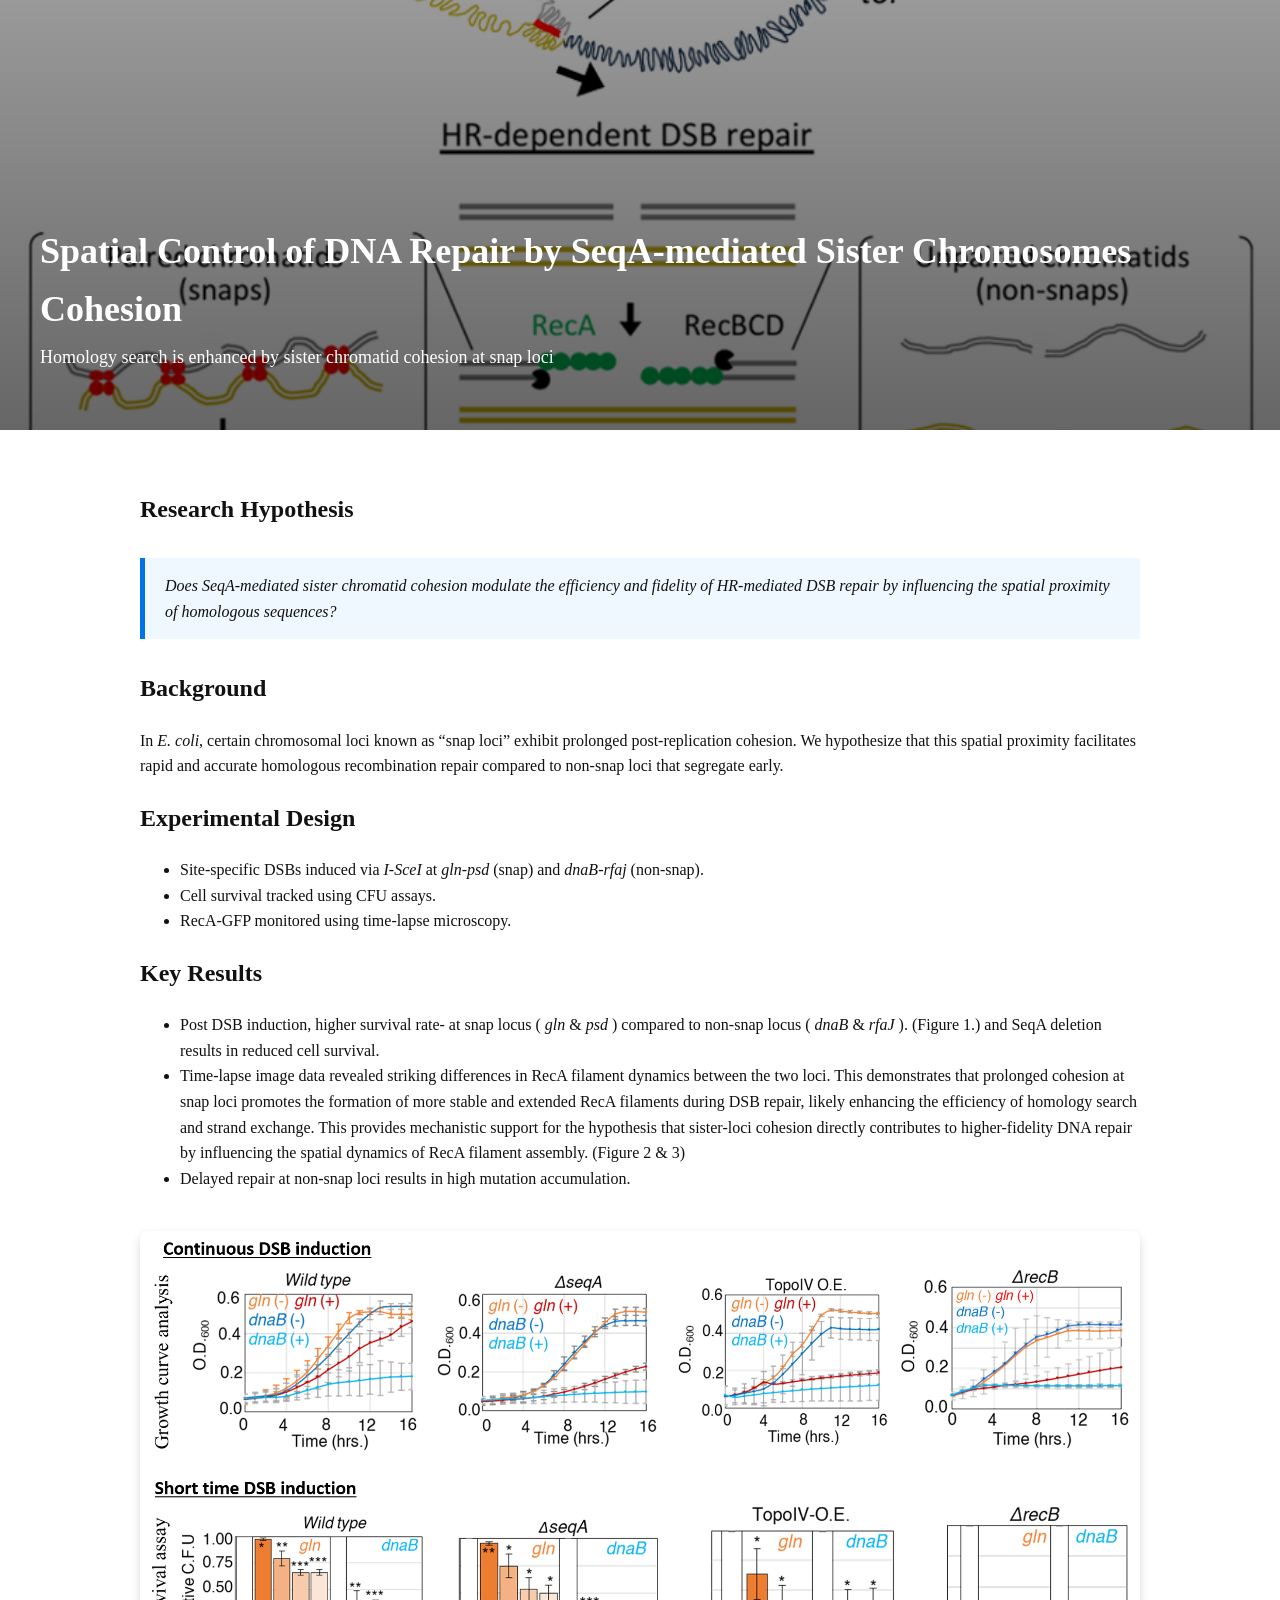
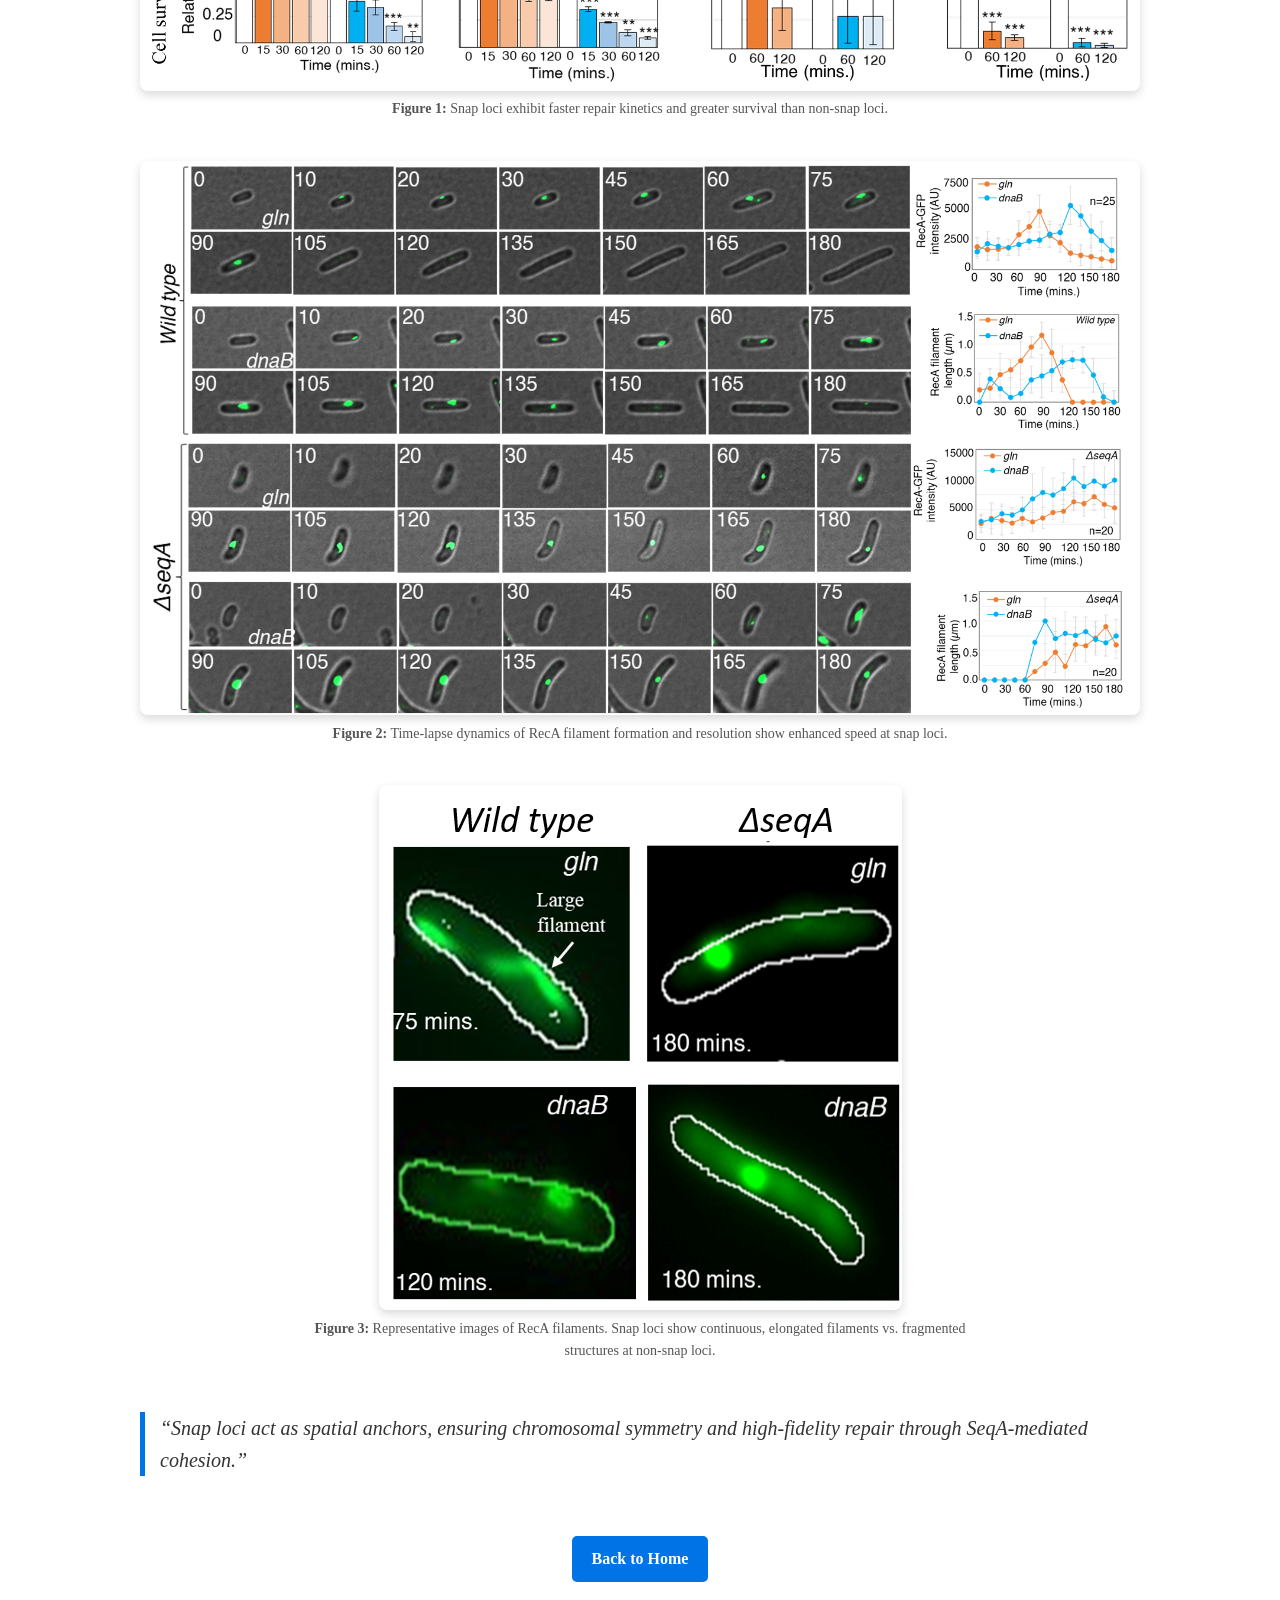
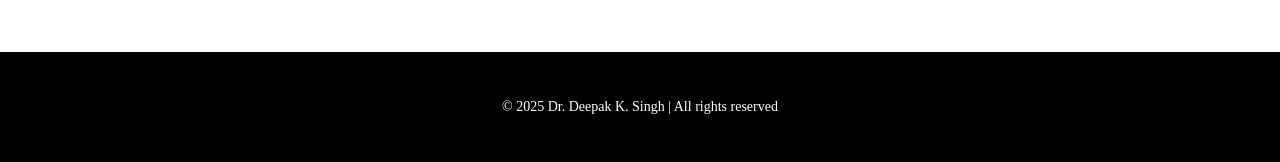
==== projects.html @ fbe35d86 "Update projects.html" ====
<!DOCTYPE html>
<html lang="en">
<head>
  <meta charset="UTF-8" />
  <meta name="viewport" content="width=device-width, initial-scale=1.0"/>
  <title>SeqA Project - Dr. Deepak K. Singh</title>
  <style>
    body {
      font-family: Georgia, serif;
      margin: 0;
      padding: 0;
      background-color: #fff;
      color: #111;
      line-height: 1.6;
    }
    .hero {
      position: relative;
      height: 350px;
      background: linear-gradient(rgba(0,0,0,0.4), rgba(0,0,0,0.6)), url('Result 4.png') center/cover no-repeat;
      display: flex;
      align-items: flex-end;
      padding: 40px;
      color: white;
    }
    .hero h1 {
      margin: 0;
      font-size: 36px;
    }
    .hero p {
      font-size: 18px;
      margin-top: 5px;
    }
    .container {
      max-width: 1000px;
      margin: auto;
      padding: 40px 20px;
    }
    blockquote {
      background: #f0f8ff;
      padding: 15px 20px;
      border-left: 5px solid #0073e6;
      font-style: italic;
      margin: 30px 0;
    }
    .figure {
      text-align: center;
      margin: 40px 0;
    }
    .figure img {
      max-width: 100%;
      border-radius: 8px;
      box-shadow: 0 4px 10px rgba(0,0,0,0.15);
    }
    .figure p {
      font-size: 14px;
      color: #555;
      max-width: 700px;
      margin: auto;
    }
    .quote-block {
      font-style: italic;
      font-size: 20px;
      color: #333;
      border-left: 5px solid #0073e6;
      padding-left: 15px;
      margin: 50px 0;
    }
    .back-button {
      text-align: center;
      margin: 60px 0 30px;
    }
    .back-button a {
      display: inline-block;
      padding: 10px 20px;
      background-color: #0073e6;
      color: #fff;
      text-decoration: none;
      border-radius: 5px;
      font-weight: bold;
    }
    footer {
      text-align: center;
      font-size: 14px;
      padding: 30px 0;
      background-color: #000;
      color: #fff;
    }
  </style>
</head>
<body>
  <div class="hero">
    <div>
      <h1>Spatial Control of DNA Repair by SeqA-mediated Sister Chromosomes Cohesion</h1>
      <p>Homology search is enhanced by sister chromatid cohesion at snap loci</p>
    </div>
  </div>

  <div class="container">
    <h2>Research Hypothesis</h2>
    <blockquote>
      Does SeqA-mediated sister chromatid cohesion modulate the efficiency and fidelity of HR-mediated DSB repair by influencing the spatial proximity of homologous sequences?
    </blockquote>

    <h2>Background</h2>
    <p>In <i>E. coli</i>, certain chromosomal loci known as “snap loci” exhibit prolonged post-replication cohesion. We hypothesize that this spatial proximity facilitates rapid and accurate homologous recombination repair compared to non-snap loci that segregate early.</p>

    <h2>Experimental Design</h2>
    <ul>
      <li>Site-specific DSBs induced via <i>I-SceI</i> at <i>gln</i>-<i>psd</i> (snap) and <i>dnaB</i>-<i>rfaj</i> (non-snap).</li>
      <li>Cell survival tracked using CFU assays.</li>
      <li>RecA-GFP monitored using time-lapse microscopy.</li>
    </ul>

    <h2>Key Results</h2>
    <ul>
      <li>Post DSB induction, higher survival rate- at snap locus ( <i>gln</i> & <i>psd</i> ) compared to non-snap locus ( <i>dnaB</i> & <i>rfaJ</i> ). (Figure 1.) and SeqA deletion results in reduced cell survival.</li>
      <li>Time-lapse image data revealed striking differences in RecA filament dynamics between the two loci. This demonstrates that prolonged cohesion at snap loci promotes the formation of more stable and extended RecA filaments during DSB repair, likely enhancing the efficiency of homology search and strand exchange. This provides mechanistic support for the hypothesis that sister-loci cohesion directly contributes to higher-fidelity DNA repair by influencing the spatial dynamics of RecA filament assembly. (Figure 2 & 3)</li>
      <li>Delayed repair at non-snap loci results in high mutation accumulation.</li>
    </ul>

    <div class="figure">
      <img src="Result 1.png" alt="Result 1">
      <p><strong>Figure 1:</strong> Snap loci exhibit faster repair kinetics and greater survival than non-snap loci.</p>
    </div>

    <div class="figure">
      <img src="Result 2.png" alt="Result 2">
      <p><strong>Figure 2:</strong> Time-lapse dynamics of RecA filament formation and resolution show enhanced speed at snap loci.</p>
    </div>

    <div class="figure">
      <img src="Result 3.png" alt="Result 3">
      <p><strong>Figure 3:</strong> Representative images of RecA filaments. Snap loci show continuous, elongated filaments vs. fragmented structures at non-snap loci.</p>
    </div>

    <div class="quote-block">
      “Snap loci act as spatial anchors, ensuring chromosomal symmetry and high-fidelity repair through SeqA-mediated cohesion.”
    </div>

    <div class="back-button">
      <a href="index.html">Back to Home</a>
    </div>
  </div>

  <footer>
    <p>© 2025 Dr. Deepak K. Singh | All rights reserved</p>
  </footer>
</body>
</html>
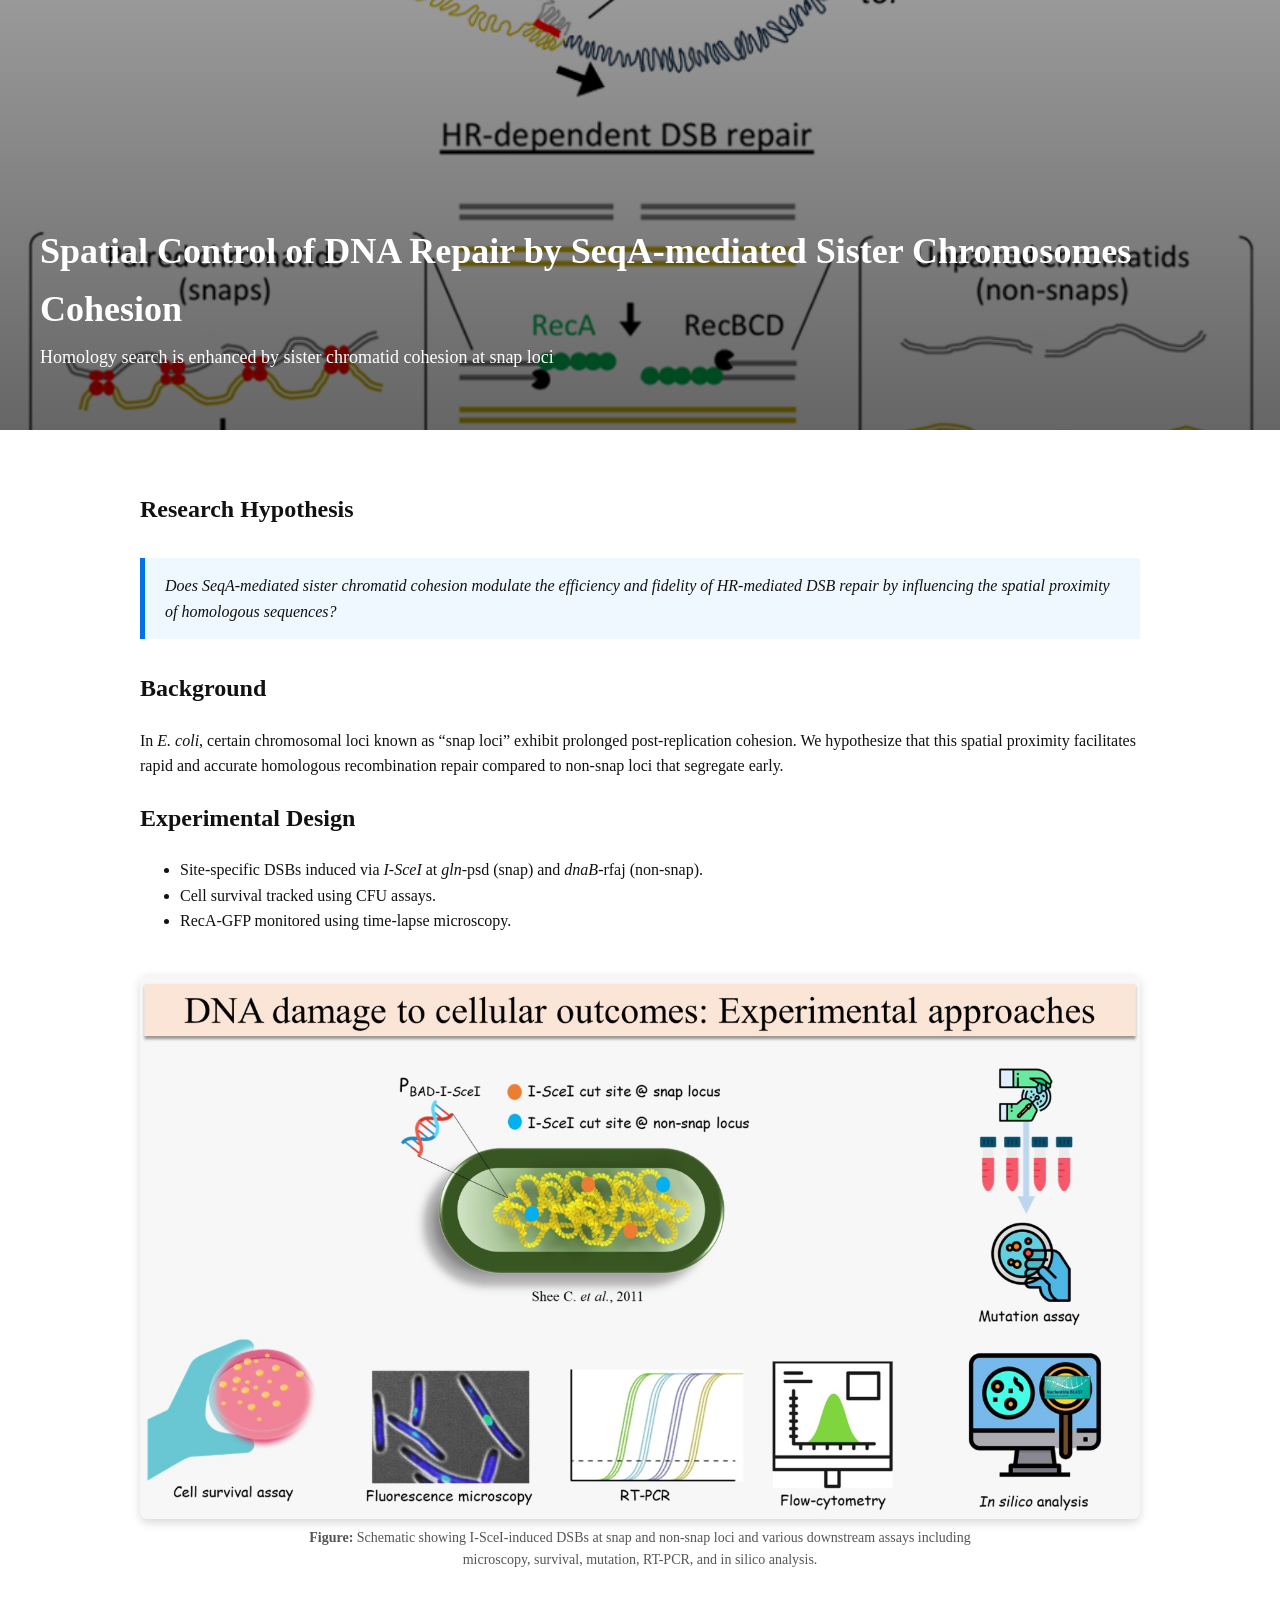
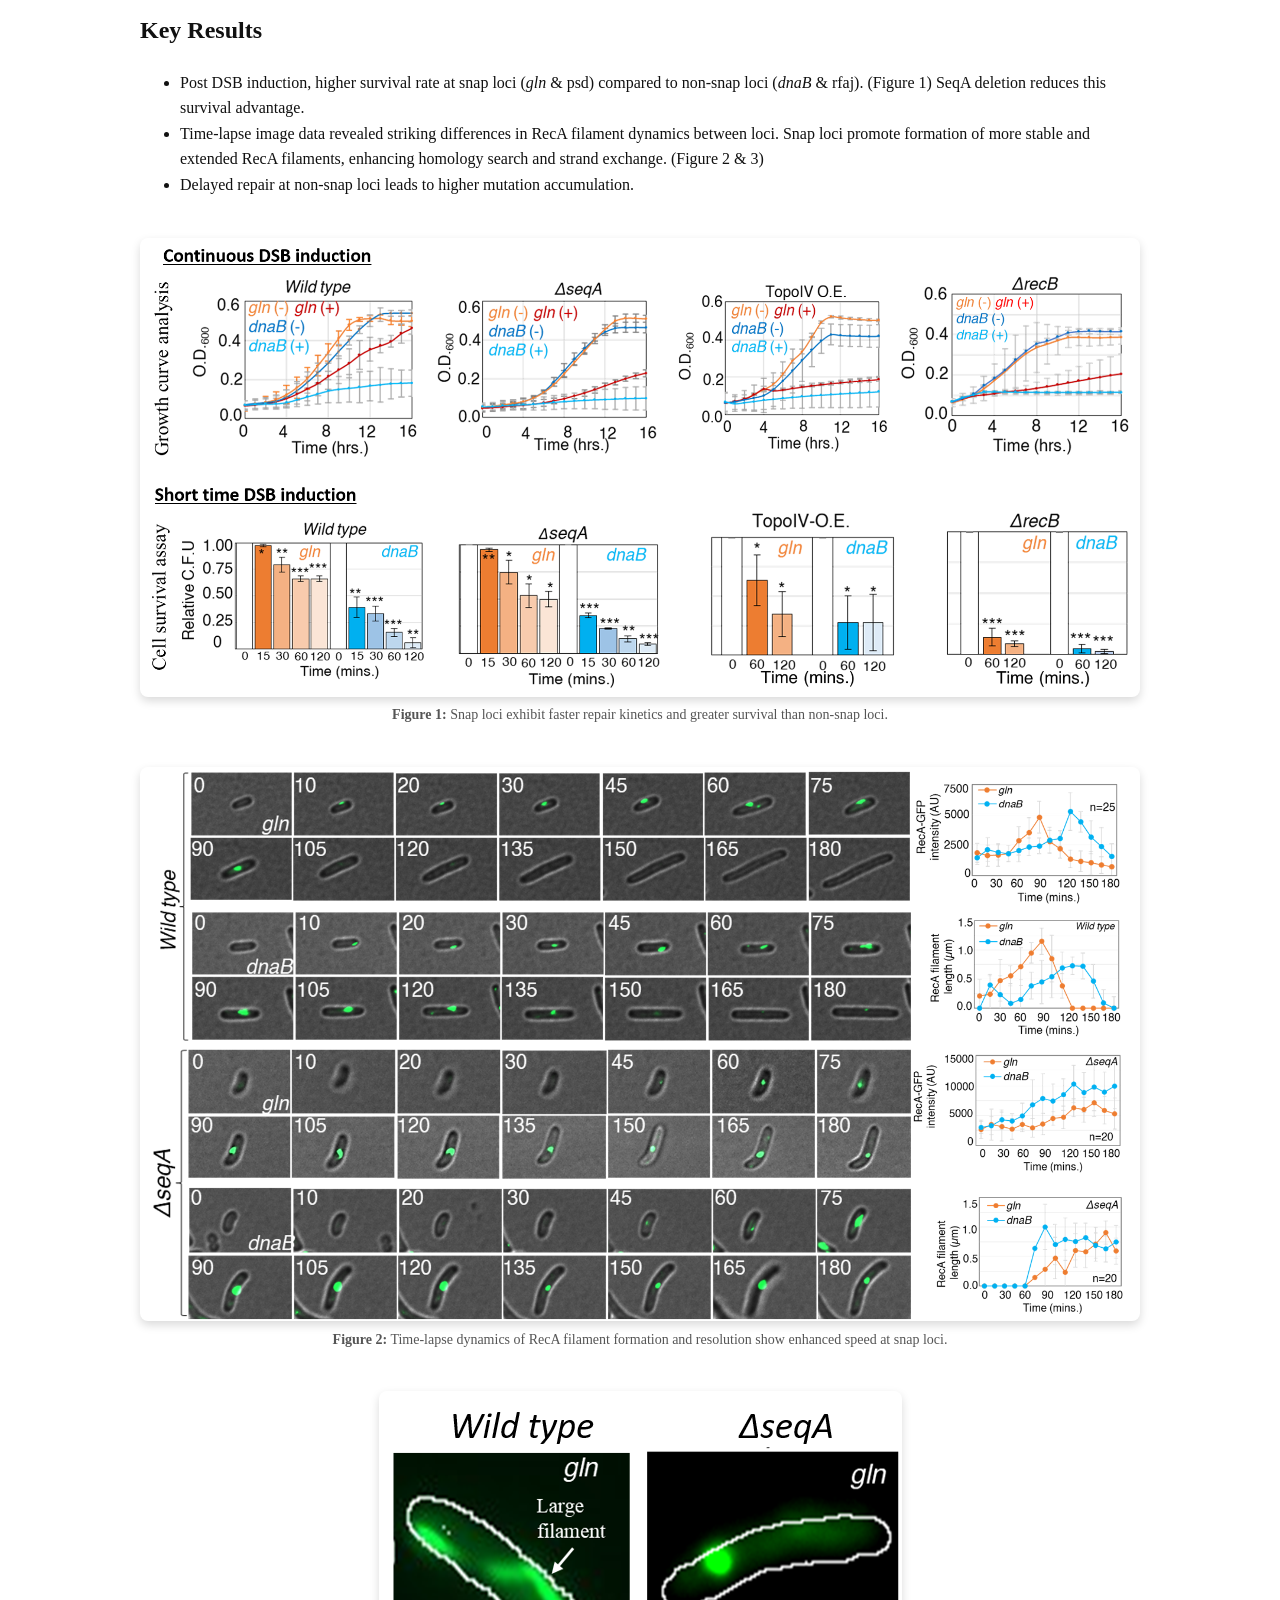
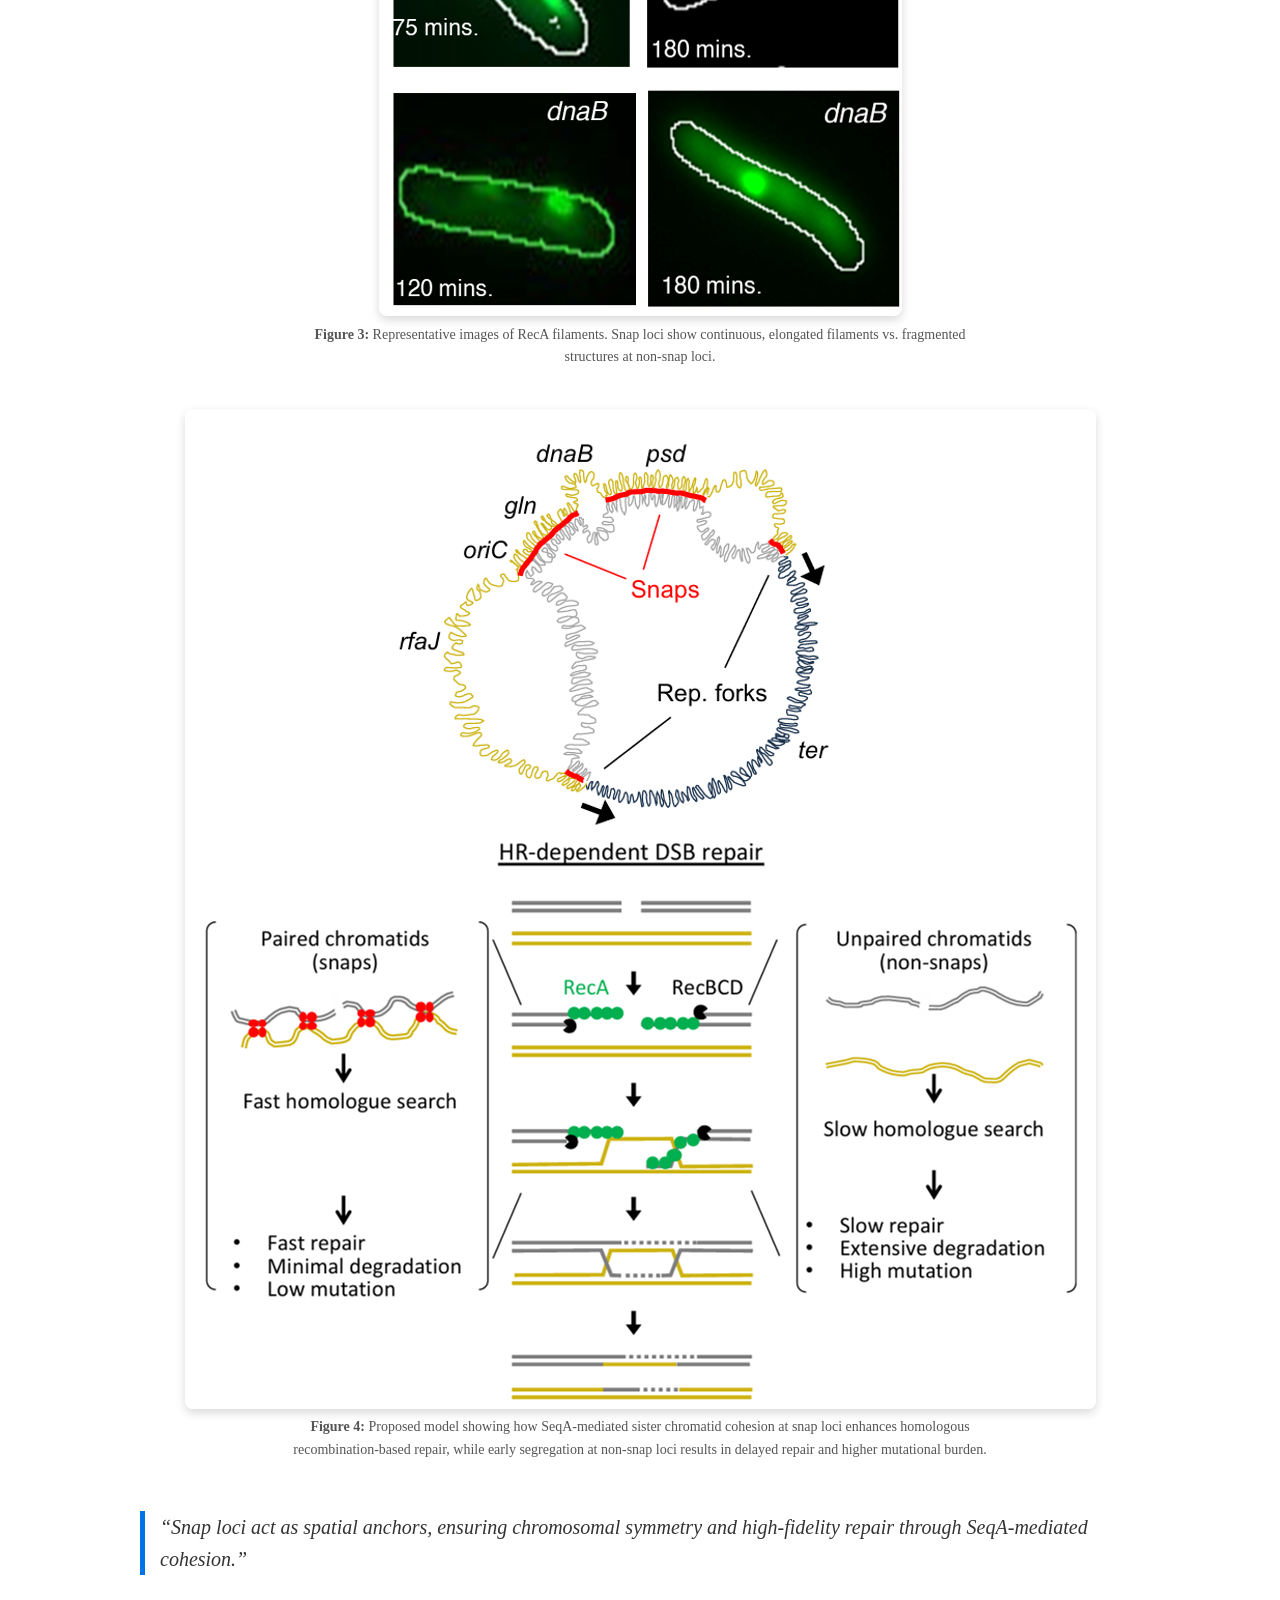
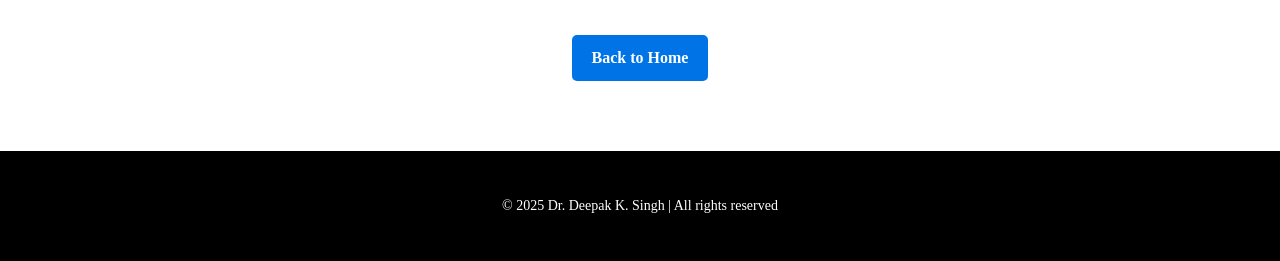
==== commit fa40e237: "Update projects.html" ====
--- a/projects.html
+++ b/projects.html
@@ -106,16 +106,21 @@
 
     <h2>Experimental Design</h2>
     <ul>
-      <li>Site-specific DSBs induced via <i>I-SceI</i> at <i>gln</i>-<i>psd</i> (snap) and <i>dnaB</i>-<i>rfaj</i> (non-snap).</li>
+      <li>Site-specific DSBs induced via <i>I-SceI</i> at <i>gln</i>-psd (snap) and <i>dnaB</i>-rfaj (non-snap).</li>
       <li>Cell survival tracked using CFU assays.</li>
       <li>RecA-GFP monitored using time-lapse microscopy.</li>
     </ul>
 
+    <div class="figure">
+      <img src="experiment design.jpeg" alt="Experimental Overview">
+      <p><strong>Figure:</strong> Schematic showing I-SceI-induced DSBs at snap and non-snap loci and various downstream assays including microscopy, survival, mutation, RT-PCR, and in silico analysis.</p>
+    </div>
+
     <h2>Key Results</h2>
     <ul>
-      <li>Post DSB induction, higher survival rate- at snap locus ( <i>gln</i> & <i>psd</i> ) compared to non-snap locus ( <i>dnaB</i> & <i>rfaJ</i> ). (Figure 1.) and SeqA deletion results in reduced cell survival.</li>
-      <li>Time-lapse image data revealed striking differences in RecA filament dynamics between the two loci. This demonstrates that prolonged cohesion at snap loci promotes the formation of more stable and extended RecA filaments during DSB repair, likely enhancing the efficiency of homology search and strand exchange. This provides mechanistic support for the hypothesis that sister-loci cohesion directly contributes to higher-fidelity DNA repair by influencing the spatial dynamics of RecA filament assembly. (Figure 2 & 3)</li>
-      <li>Delayed repair at non-snap loci results in high mutation accumulation.</li>
+      <li>Post DSB induction, higher survival rate at snap loci (<i>gln</i> & psd) compared to non-snap loci (<i>dnaB</i> & rfaj). (Figure 1) SeqA deletion reduces this survival advantage.</li>
+      <li>Time-lapse image data revealed striking differences in RecA filament dynamics between loci. Snap loci promote formation of more stable and extended RecA filaments, enhancing homology search and strand exchange. (Figure 2 & 3)</li>
+      <li>Delayed repair at non-snap loci leads to higher mutation accumulation.</li>
     </ul>
 
     <div class="figure">
@@ -133,6 +138,11 @@
       <p><strong>Figure 3:</strong> Representative images of RecA filaments. Snap loci show continuous, elongated filaments vs. fragmented structures at non-snap loci.</p>
     </div>
 
+    <div class="figure">
+      <img src="Result 4.png" alt="Model Figure">
+      <p><strong>Figure 4:</strong> Proposed model showing how SeqA-mediated sister chromatid cohesion at snap loci enhances homologous recombination-based repair, while early segregation at non-snap loci results in delayed repair and higher mutational burden.</p>
+    </div>
+
     <div class="quote-block">
       “Snap loci act as spatial anchors, ensuring chromosomal symmetry and high-fidelity repair through SeqA-mediated cohesion.”
     </div>
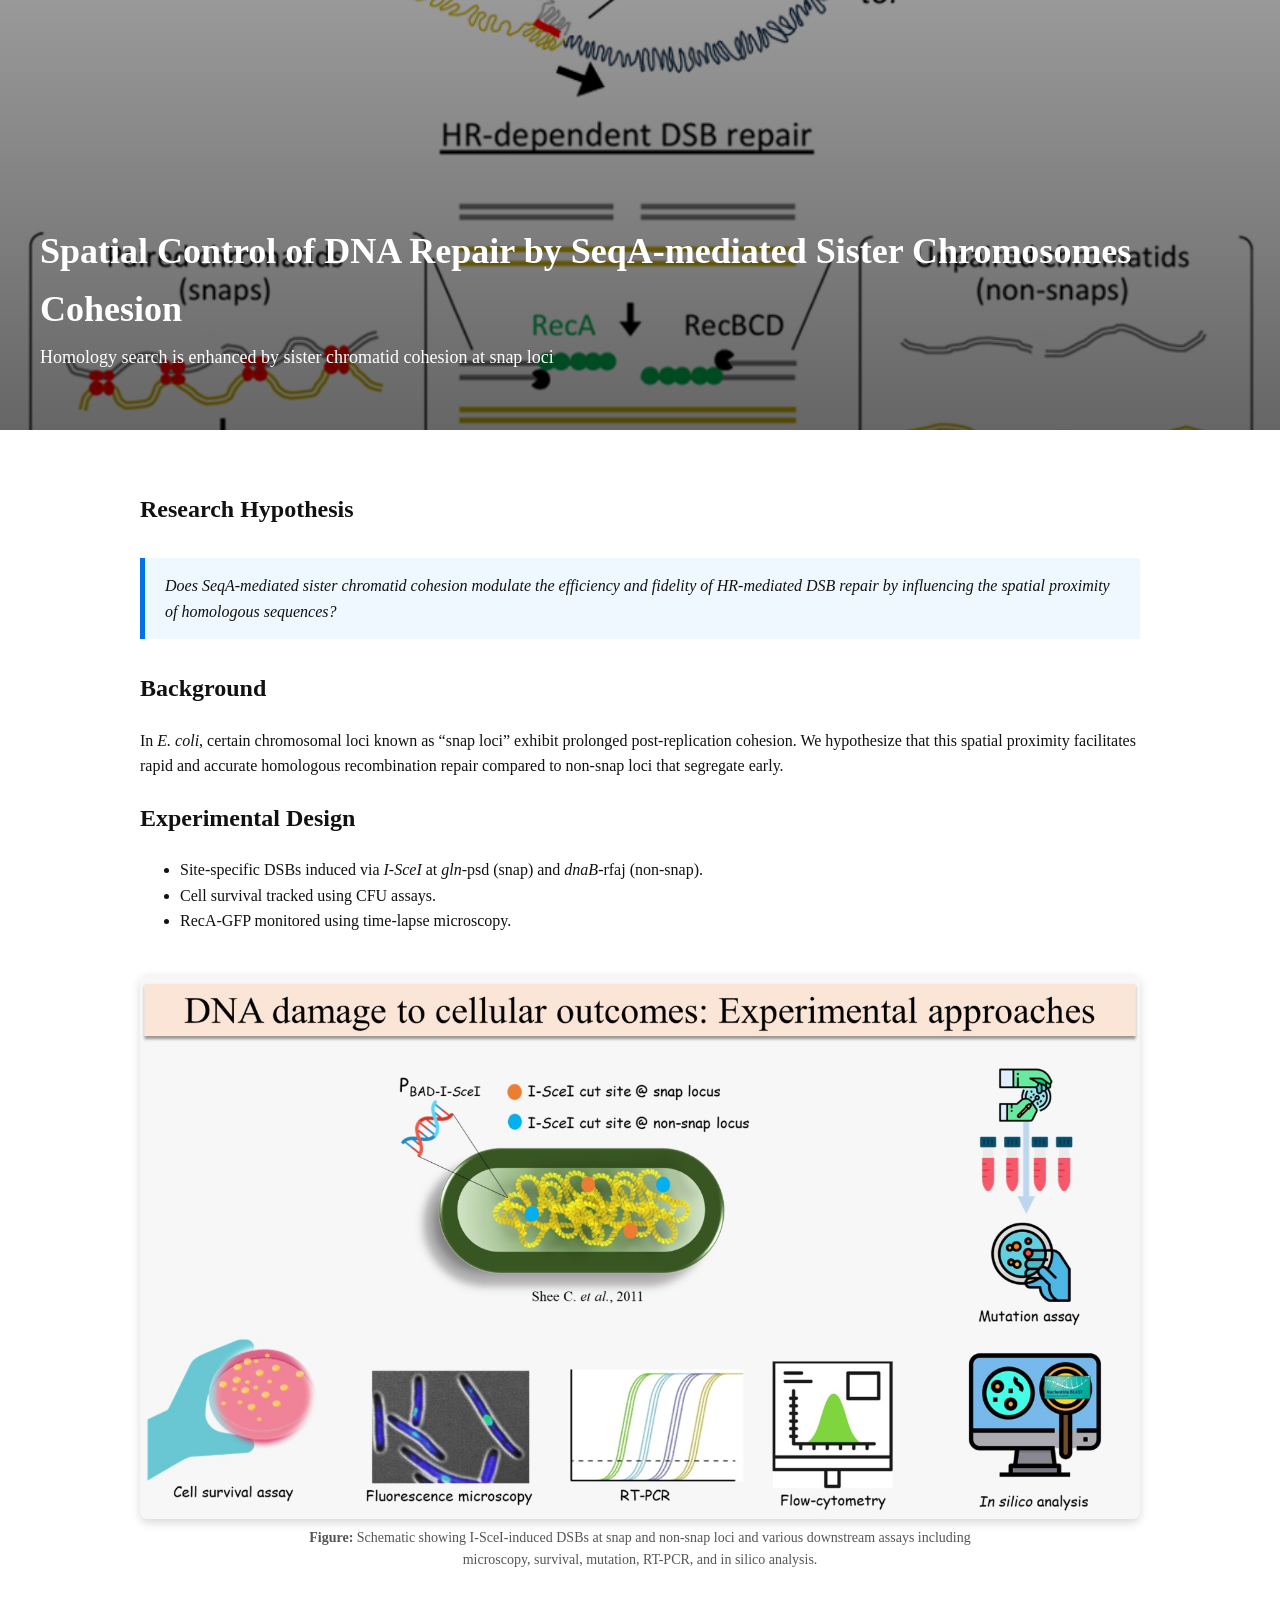
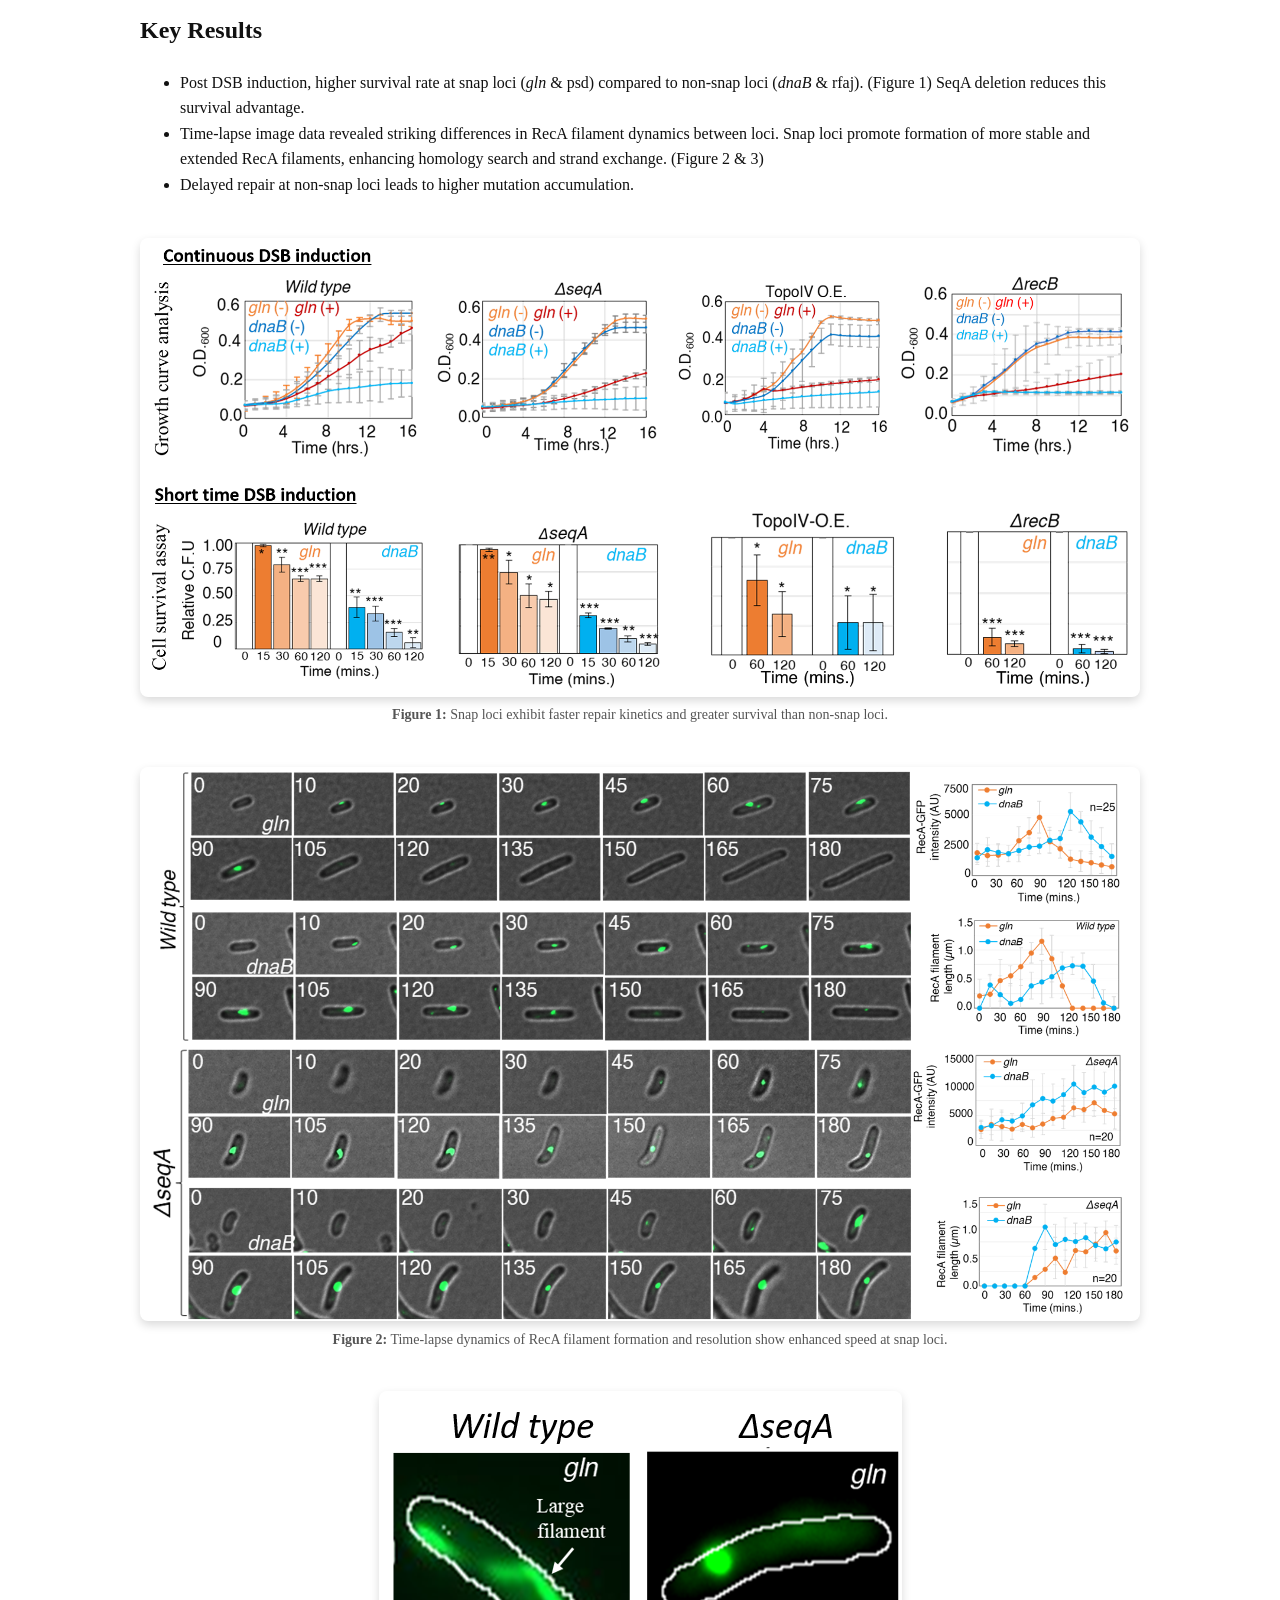
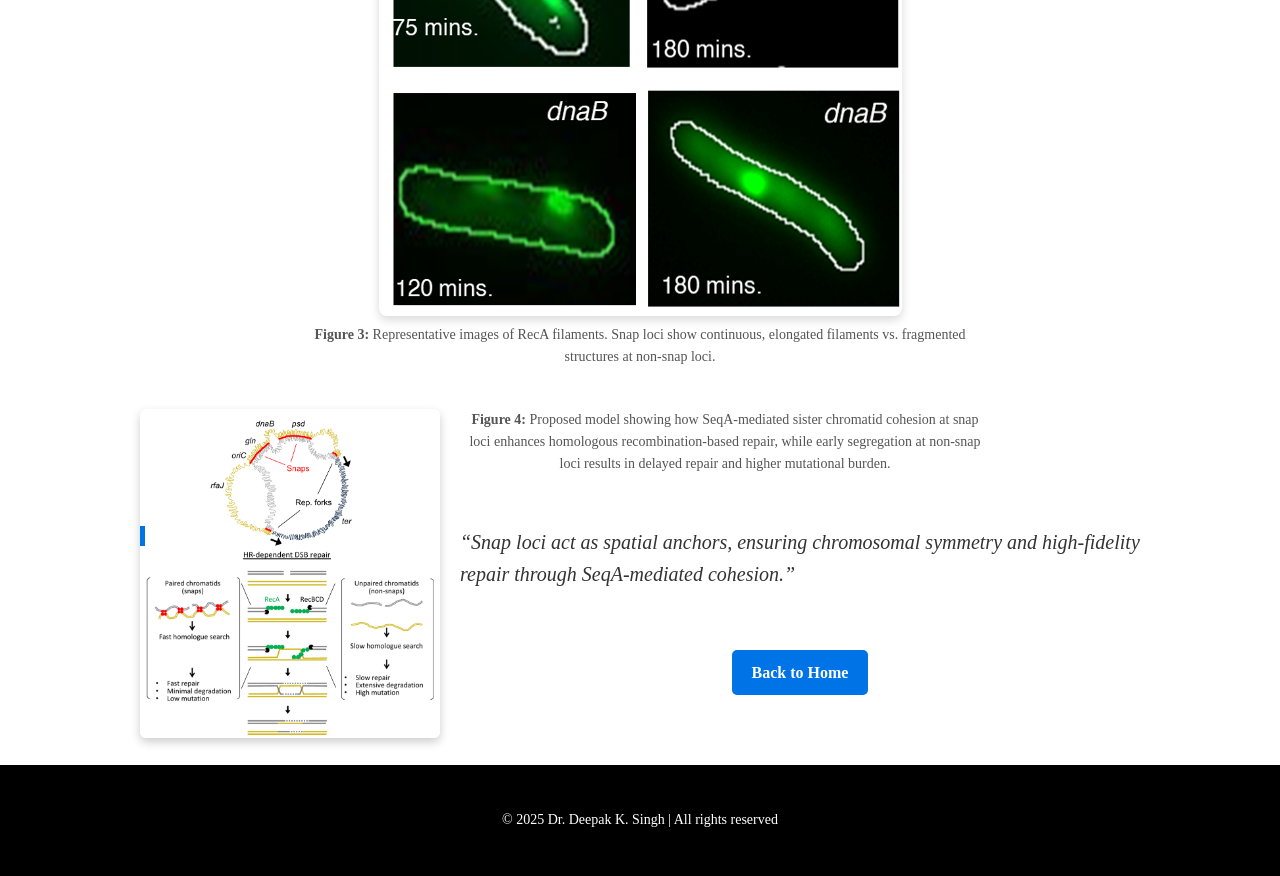
==== commit 1cd341c7: "Update projects.html" ====
--- a/projects.html
+++ b/projects.html
@@ -139,7 +139,7 @@
     </div>
 
     <div class="figure">
-      <img src="Result 4.png" alt="Model Figure">
+      <img src="Result 4.png" alt="Model Figure" style="float: left; width: 300px; margin-right: 20px; border-radius: 6px; box-shadow: 0 4px 10px rgba(0,0,0,0.2);">
       <p><strong>Figure 4:</strong> Proposed model showing how SeqA-mediated sister chromatid cohesion at snap loci enhances homologous recombination-based repair, while early segregation at non-snap loci results in delayed repair and higher mutational burden.</p>
     </div>
 
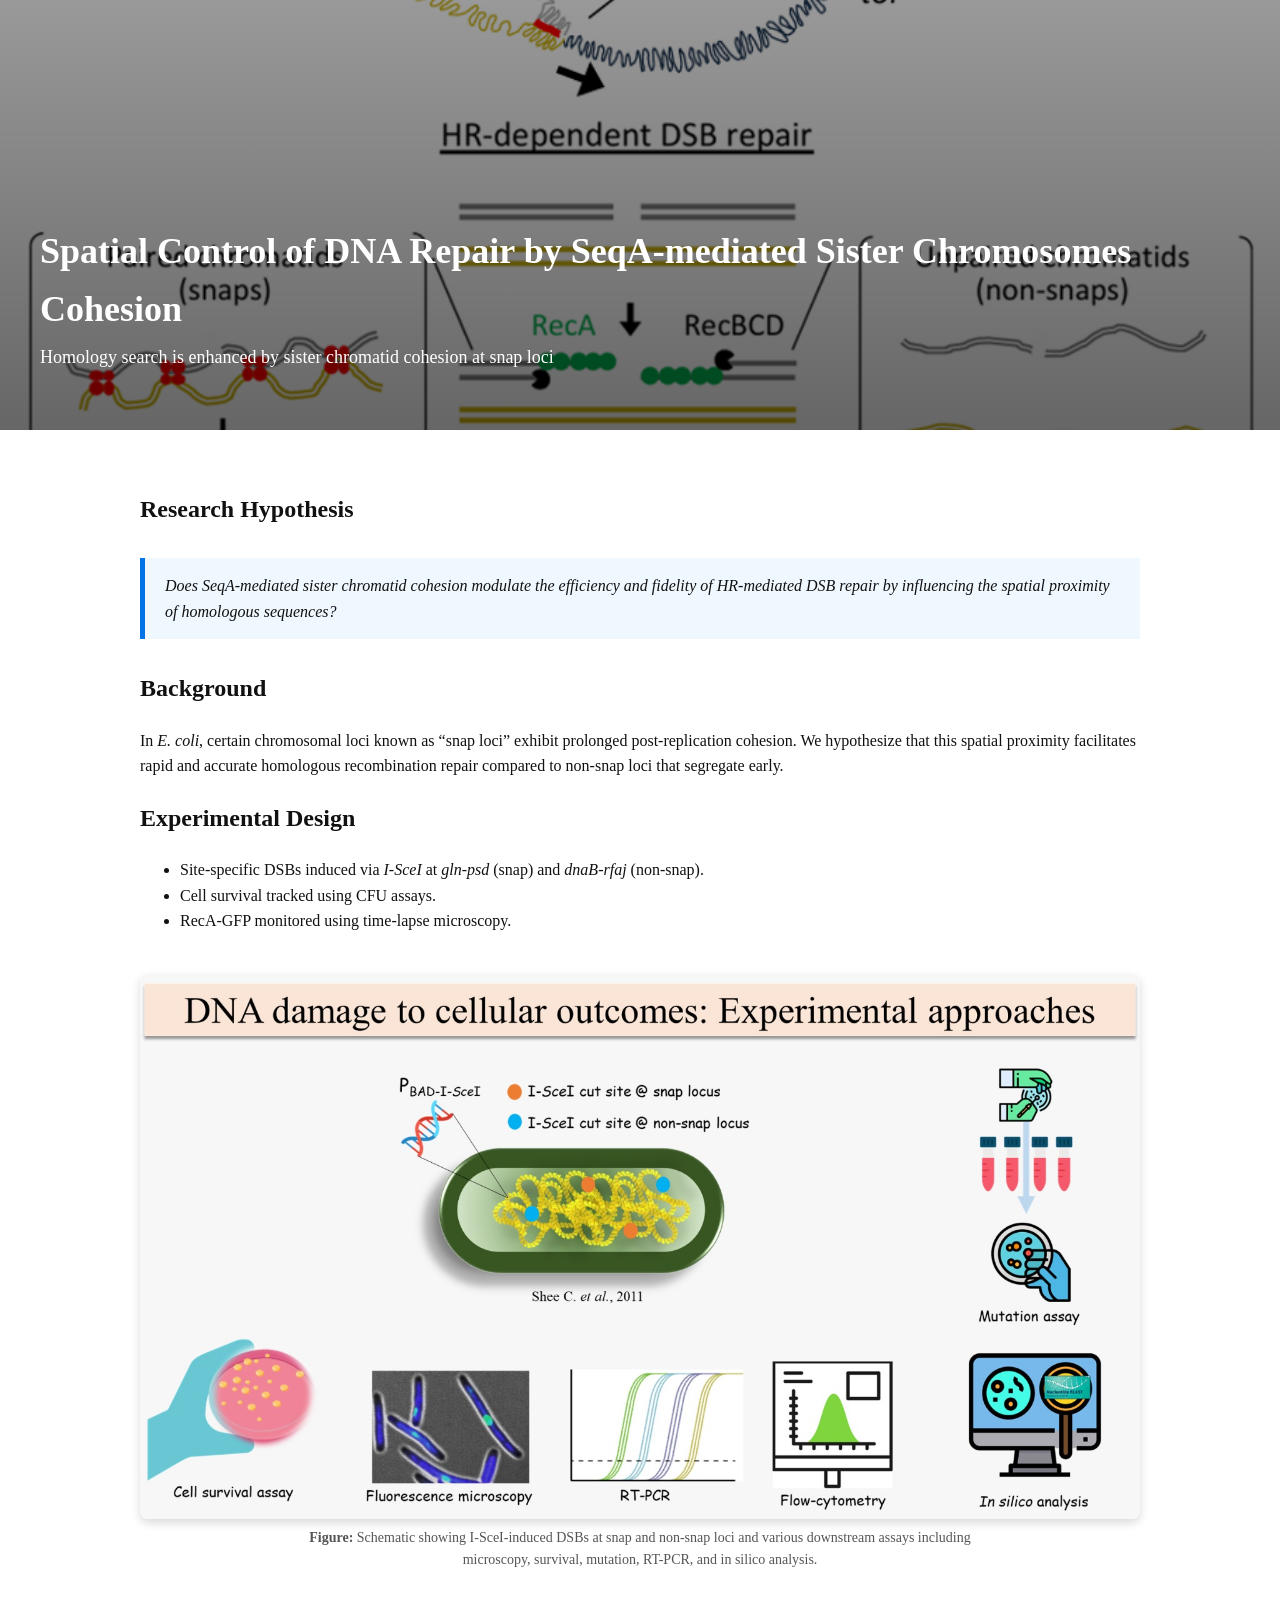
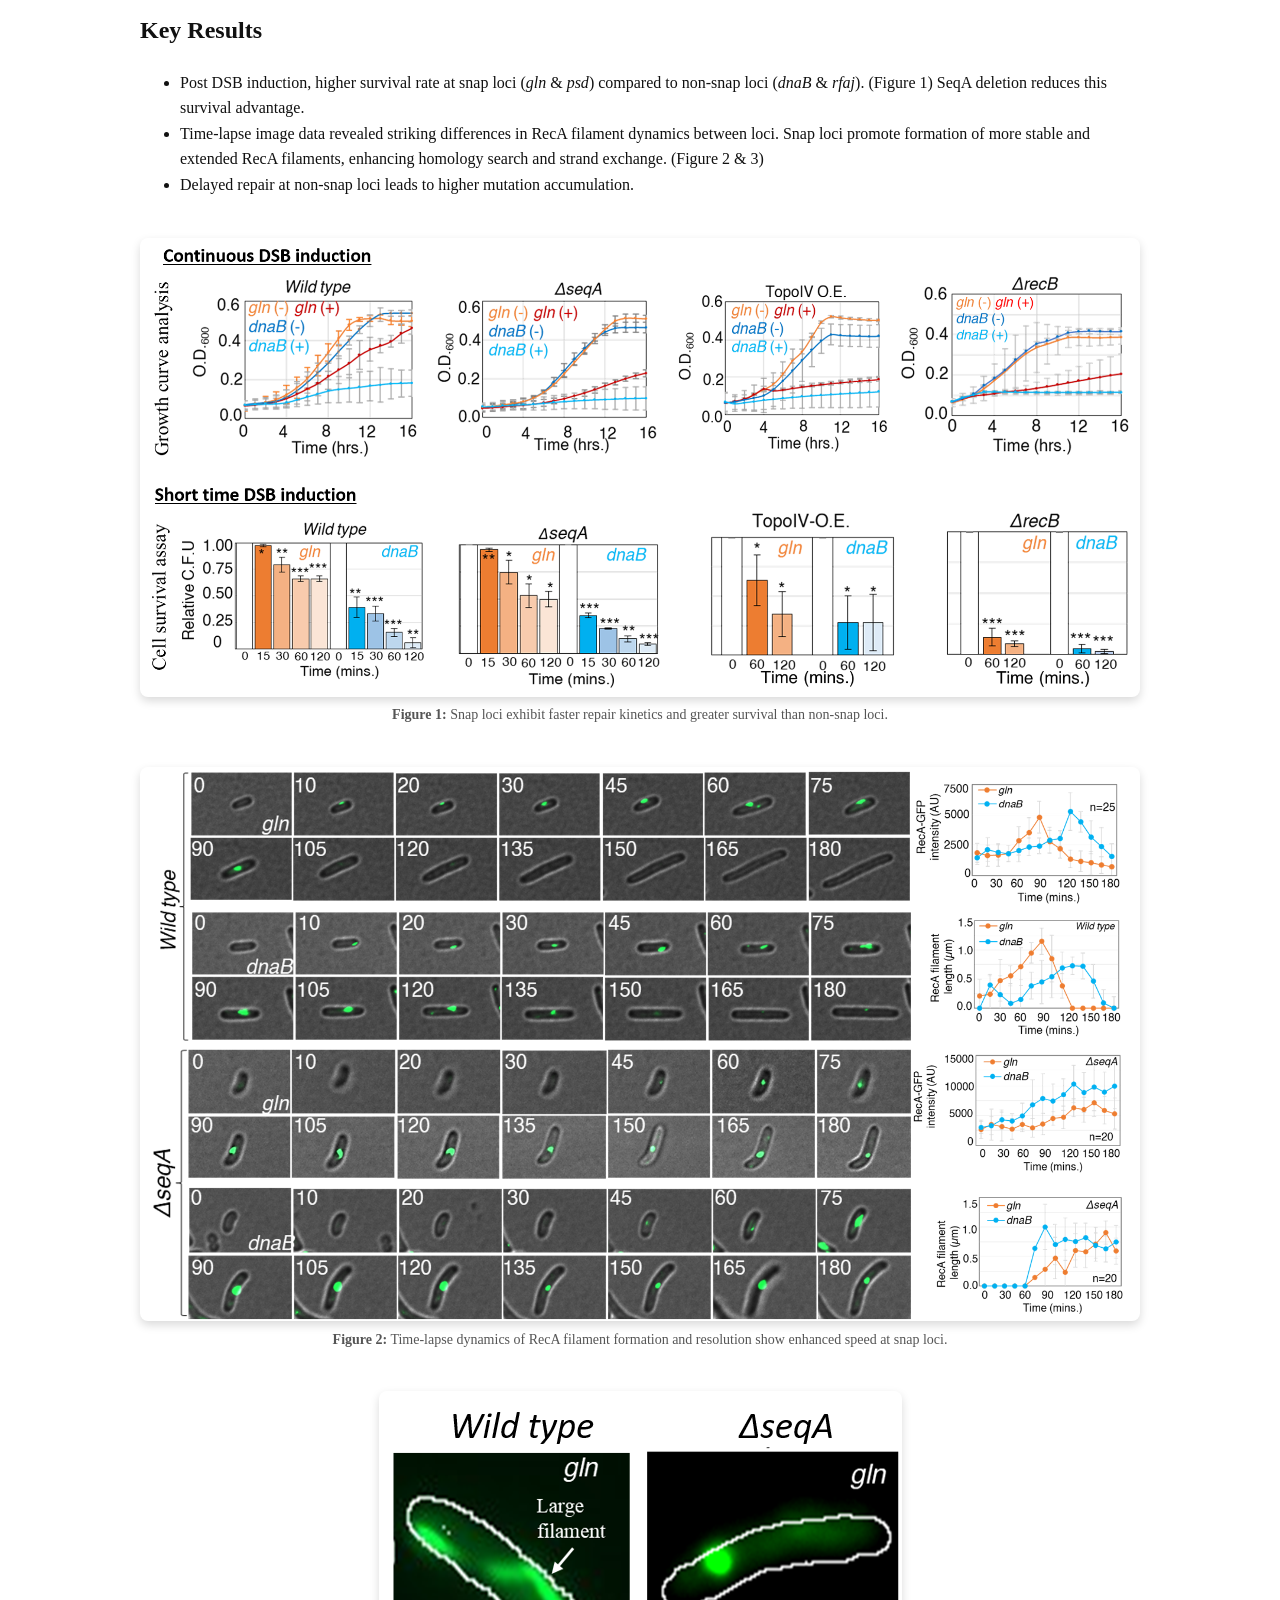
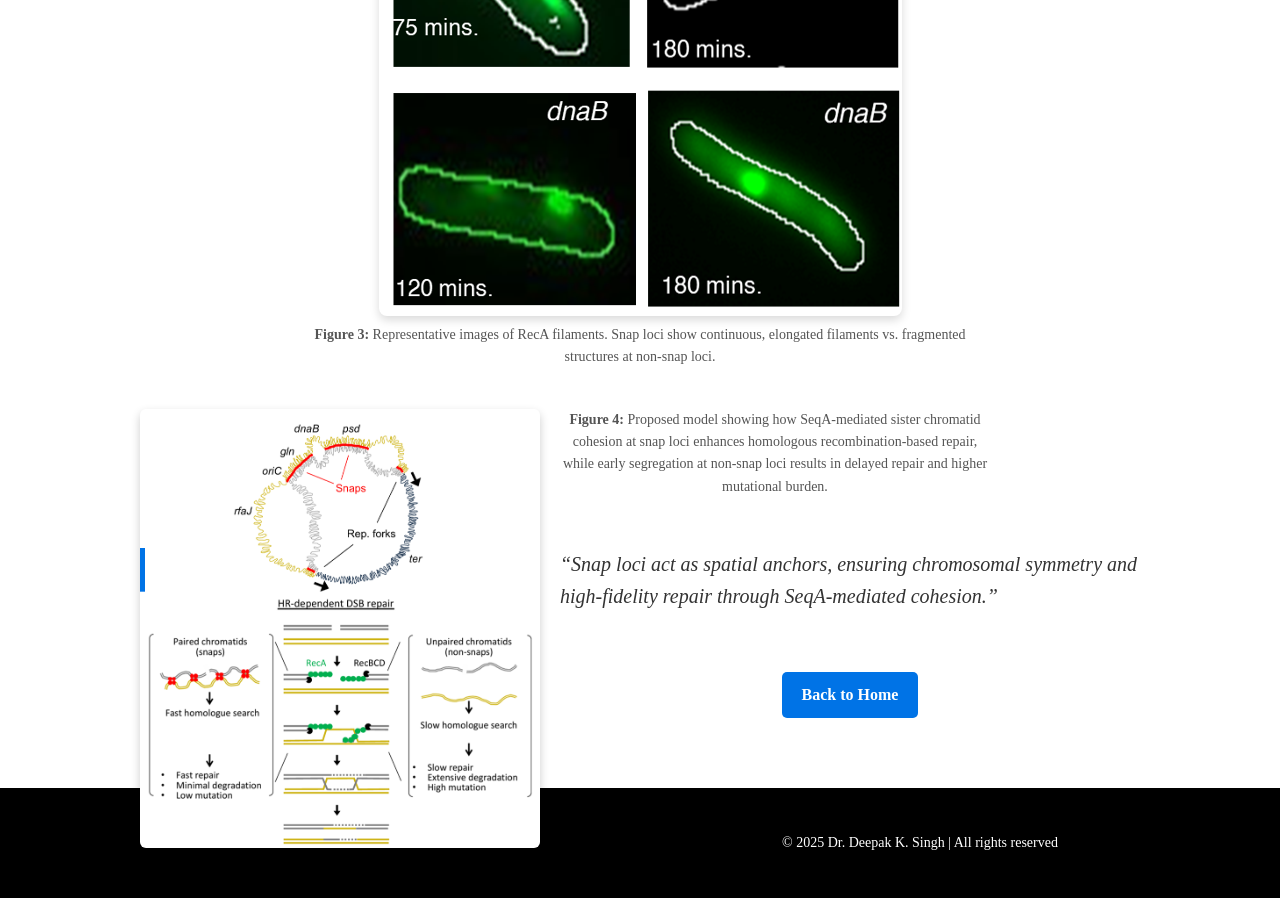
==== commit b835d685: "Update projects.html" ====
--- a/projects.html
+++ b/projects.html
@@ -106,7 +106,7 @@
 
     <h2>Experimental Design</h2>
     <ul>
-      <li>Site-specific DSBs induced via <i>I-SceI</i> at <i>gln</i>-psd (snap) and <i>dnaB</i>-rfaj (non-snap).</li>
+      <li>Site-specific DSBs induced via <i>I-SceI</i> at <i>gln</i>-<i>psd</i> (snap) and <i>dnaB</i>-<i>rfaj</i> (non-snap).</li>
       <li>Cell survival tracked using CFU assays.</li>
       <li>RecA-GFP monitored using time-lapse microscopy.</li>
     </ul>
@@ -118,7 +118,7 @@
 
     <h2>Key Results</h2>
     <ul>
-      <li>Post DSB induction, higher survival rate at snap loci (<i>gln</i> & psd) compared to non-snap loci (<i>dnaB</i> & rfaj). (Figure 1) SeqA deletion reduces this survival advantage.</li>
+      <li>Post DSB induction, higher survival rate at snap loci (<i>gln</i> & <i>psd</i>) compared to non-snap loci (<i>dnaB</i> & <i>rfaj</i>). (Figure 1) SeqA deletion reduces this survival advantage.</li>
       <li>Time-lapse image data revealed striking differences in RecA filament dynamics between loci. Snap loci promote formation of more stable and extended RecA filaments, enhancing homology search and strand exchange. (Figure 2 & 3)</li>
       <li>Delayed repair at non-snap loci leads to higher mutation accumulation.</li>
     </ul>
@@ -139,7 +139,7 @@
     </div>
 
     <div class="figure">
-      <img src="Result 4.png" alt="Model Figure" style="float: left; width: 300px; margin-right: 20px; border-radius: 6px; box-shadow: 0 4px 10px rgba(0,0,0,0.2);">
+      <img src="Result 4.png" alt="Model Figure" style="float: left; width: 400px; margin-right: 20px; border-radius: 6px; box-shadow: 0 4px 10px rgba(0,0,0,0.2);">
       <p><strong>Figure 4:</strong> Proposed model showing how SeqA-mediated sister chromatid cohesion at snap loci enhances homologous recombination-based repair, while early segregation at non-snap loci results in delayed repair and higher mutational burden.</p>
     </div>
 
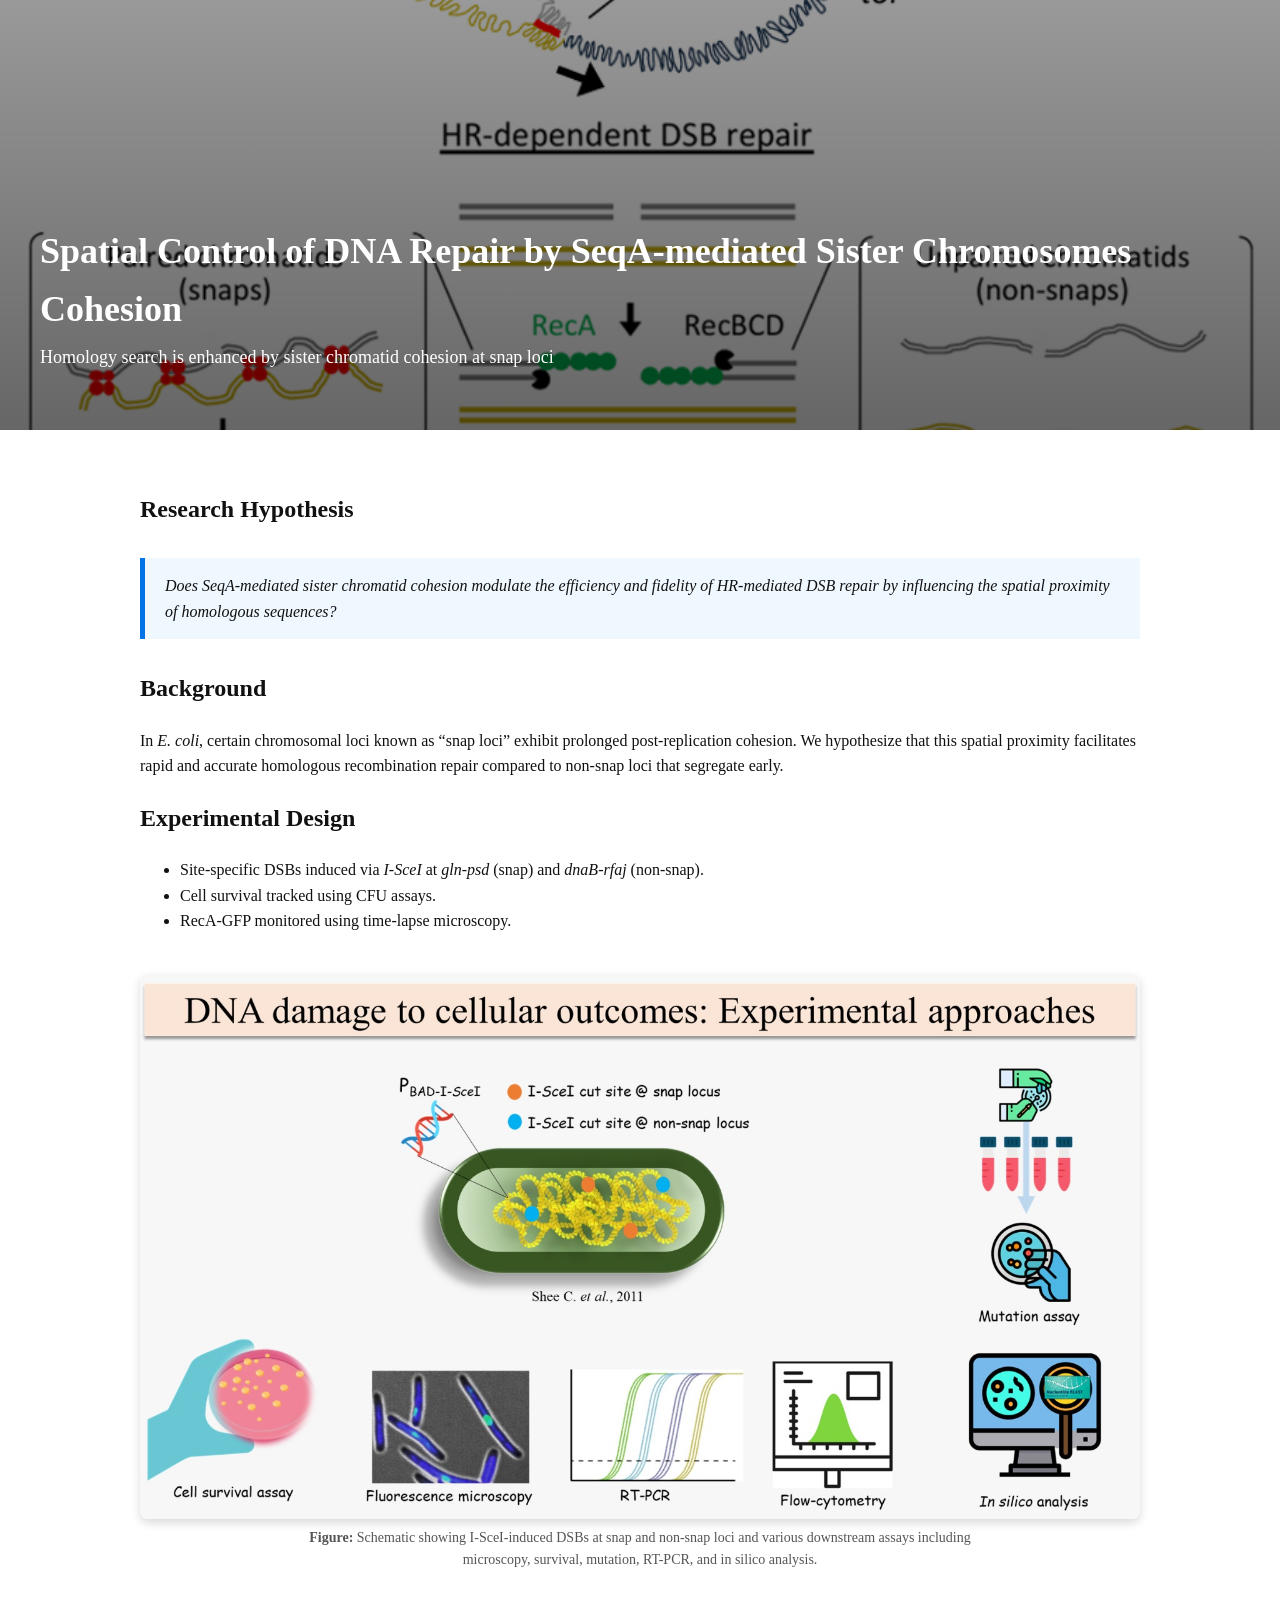
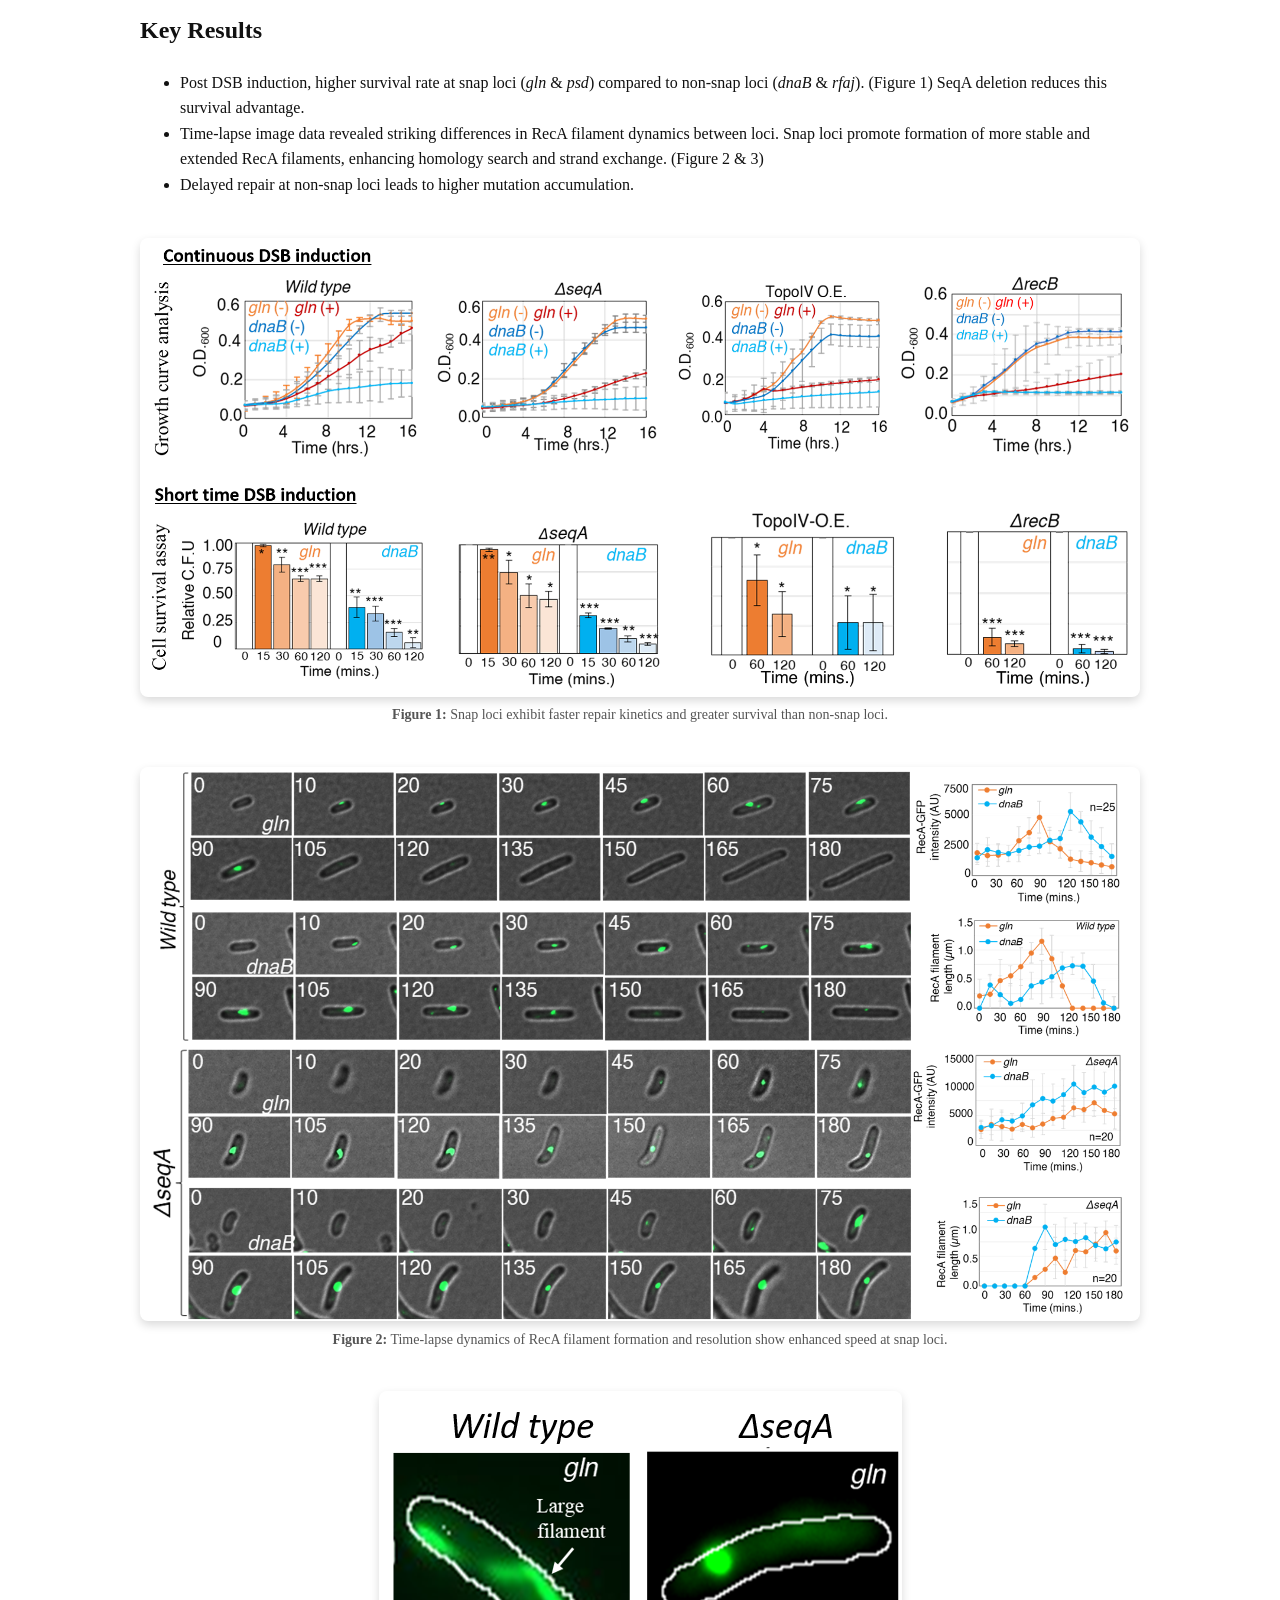
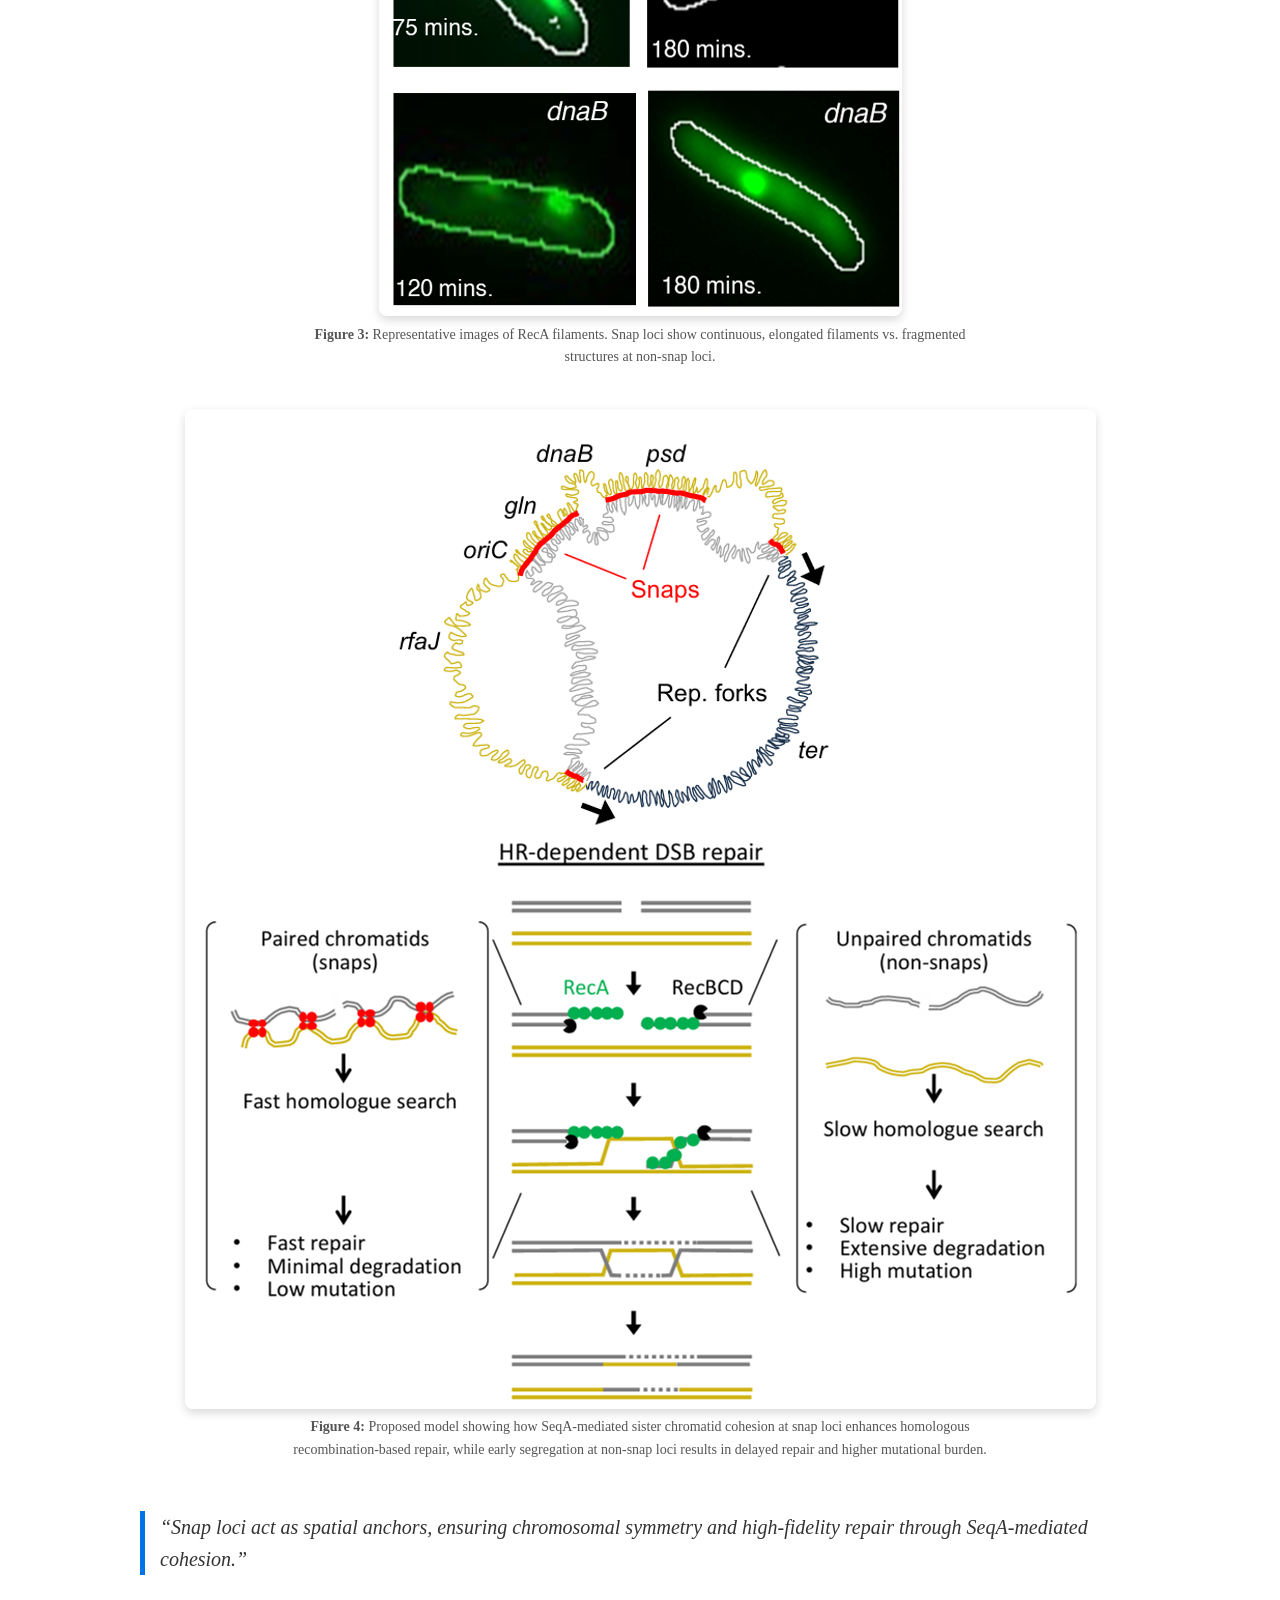
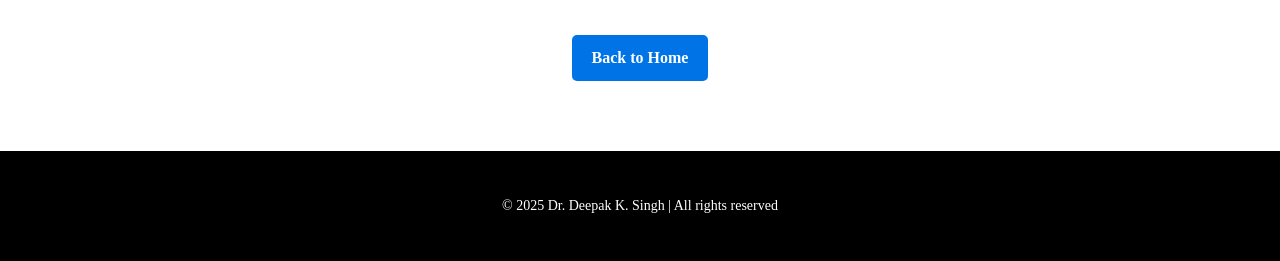
==== commit 304d9808: "Update projects.html" ====
--- a/projects.html
+++ b/projects.html
@@ -139,7 +139,7 @@
     </div>
 
     <div class="figure">
-      <img src="Result 4.png" alt="Model Figure" style="float: left; width: 400px; margin-right: 20px; border-radius: 6px; box-shadow: 0 4px 10px rgba(0,0,0,0.2);">
+      <img src="Result 4.png" alt="Model Figure">
       <p><strong>Figure 4:</strong> Proposed model showing how SeqA-mediated sister chromatid cohesion at snap loci enhances homologous recombination-based repair, while early segregation at non-snap loci results in delayed repair and higher mutational burden.</p>
     </div>
 
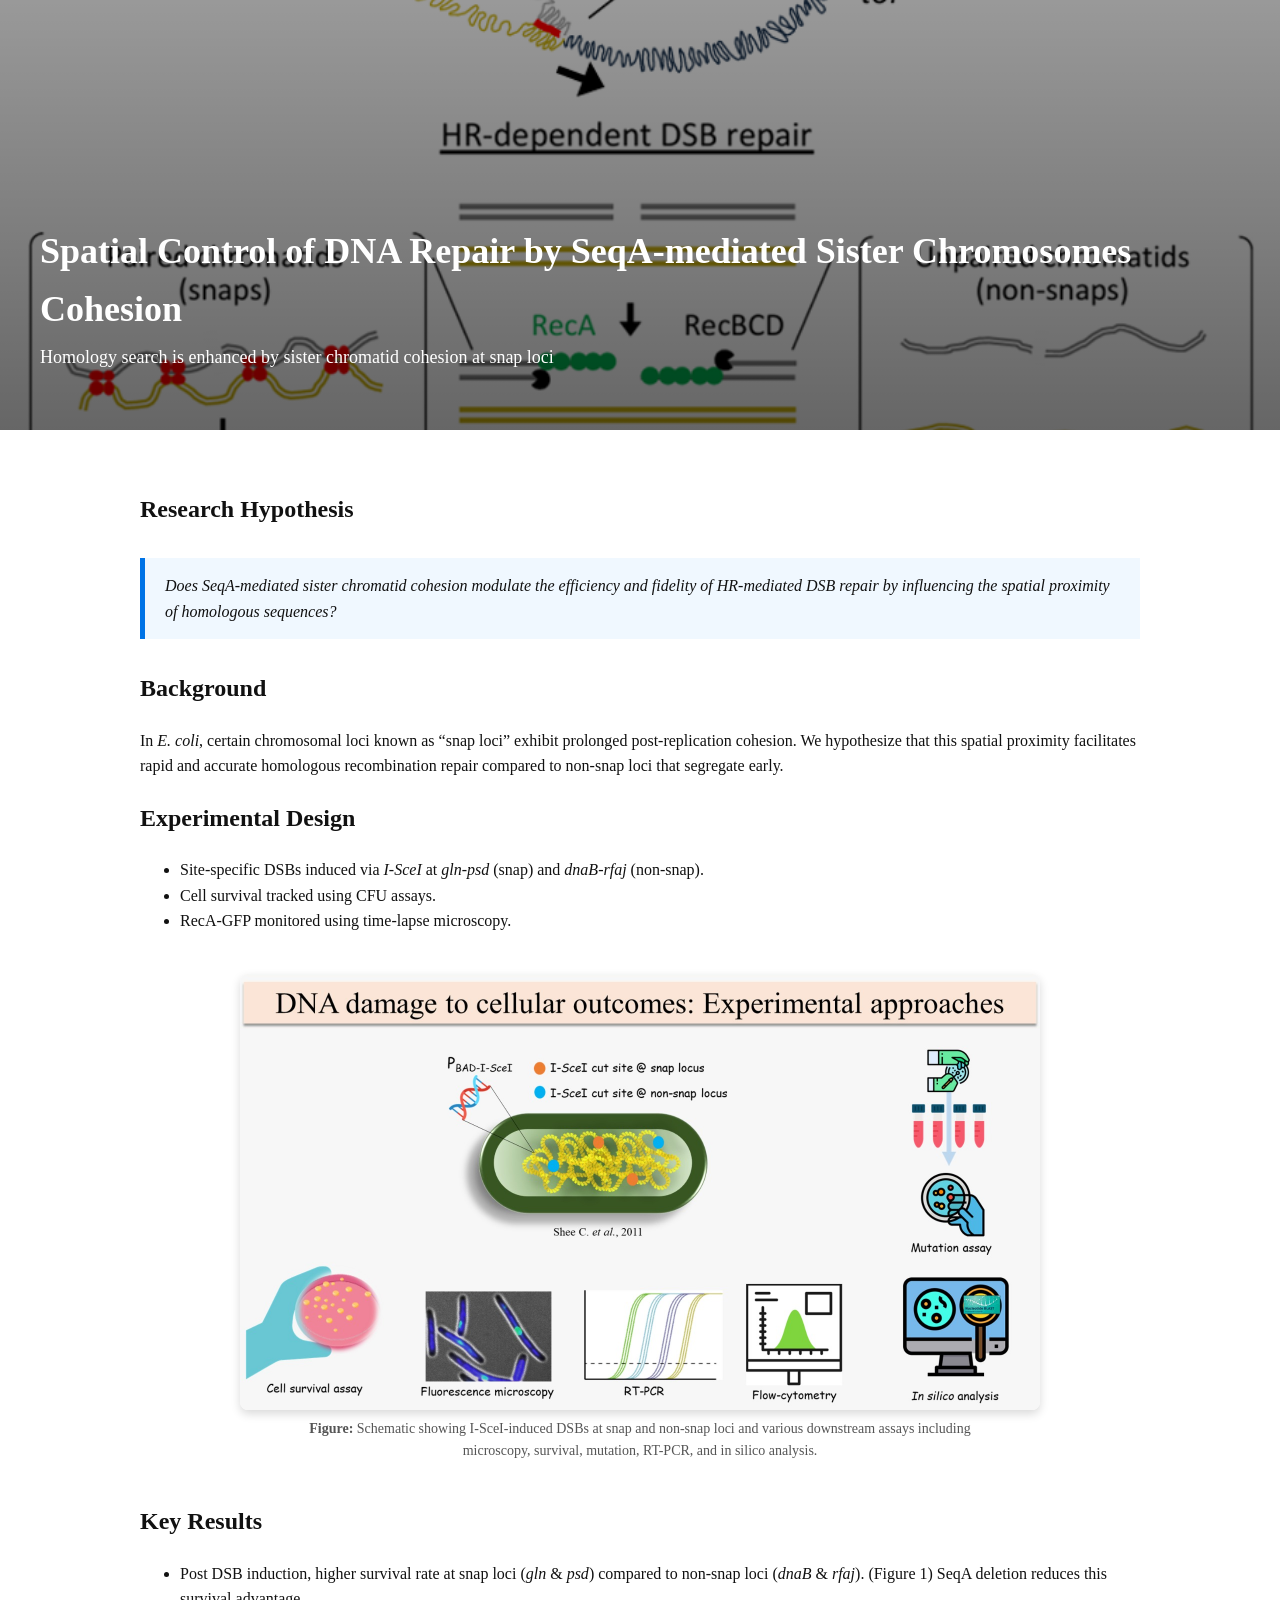
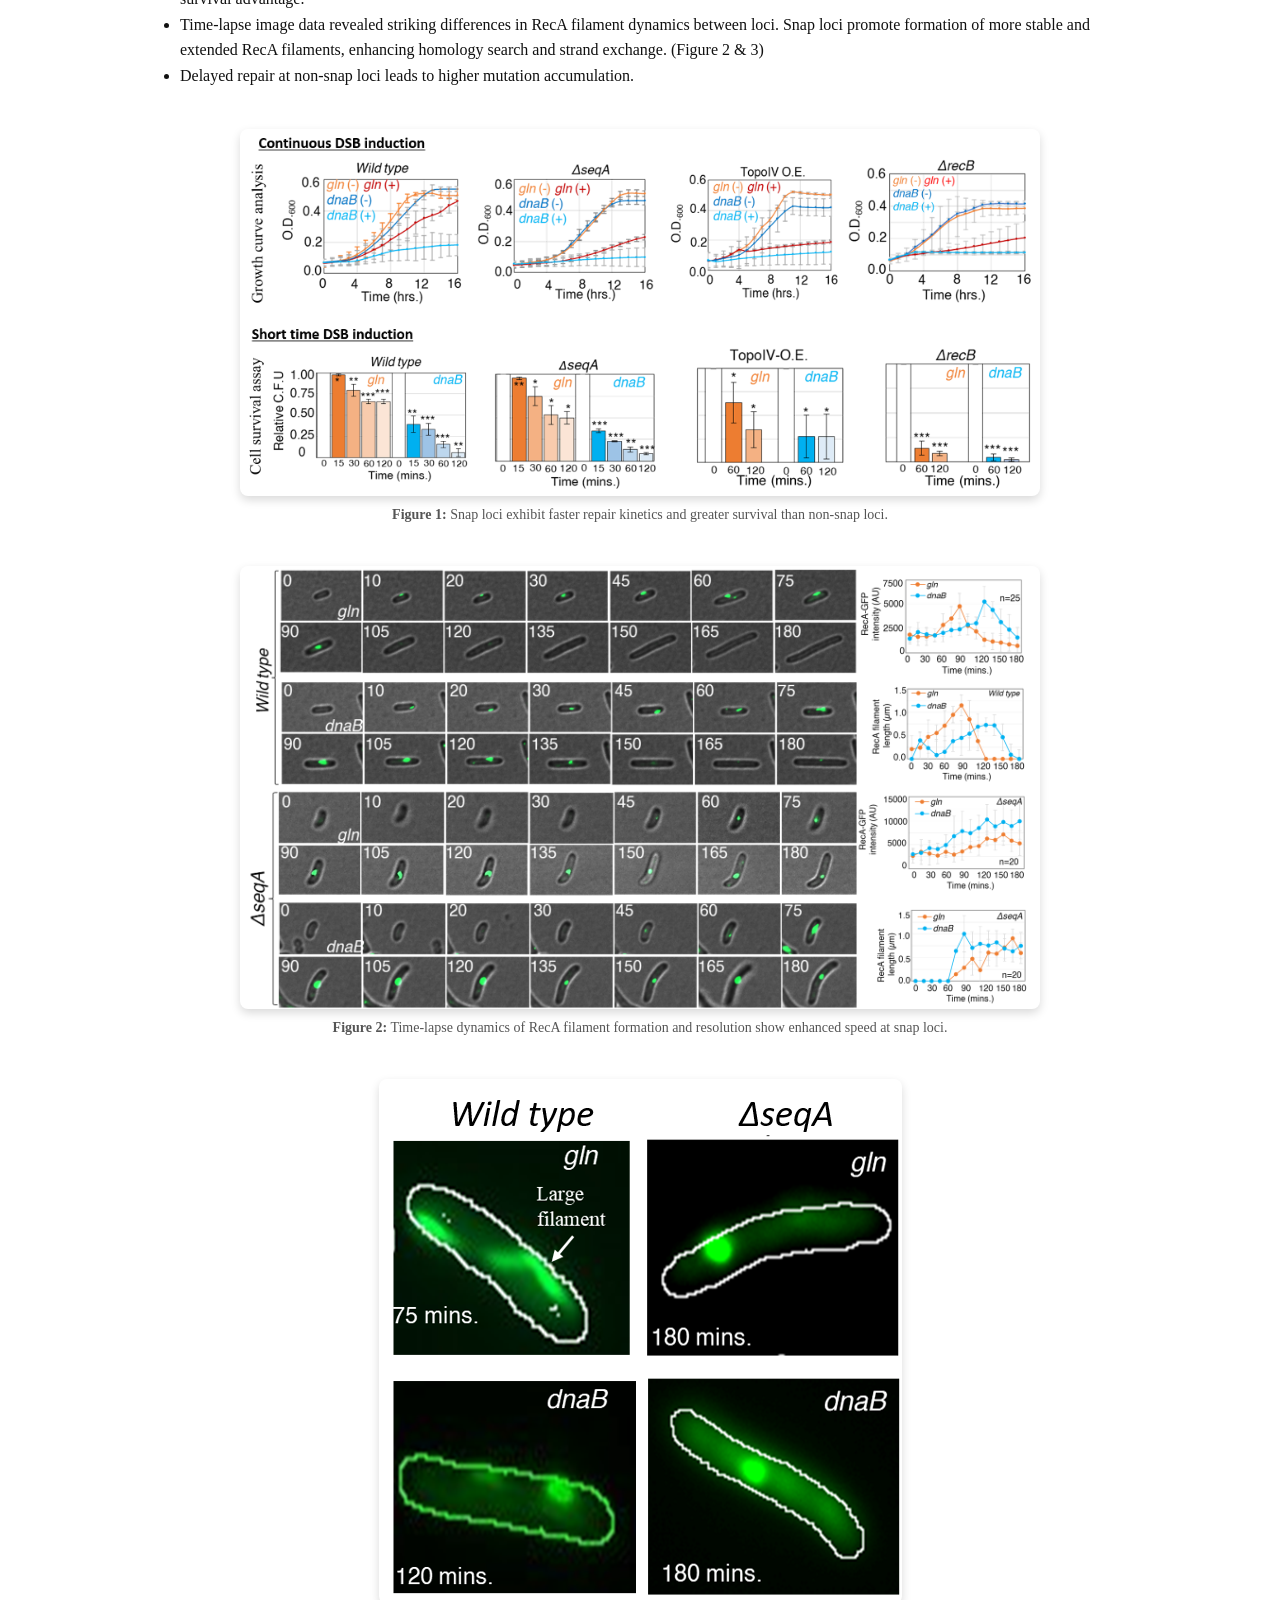
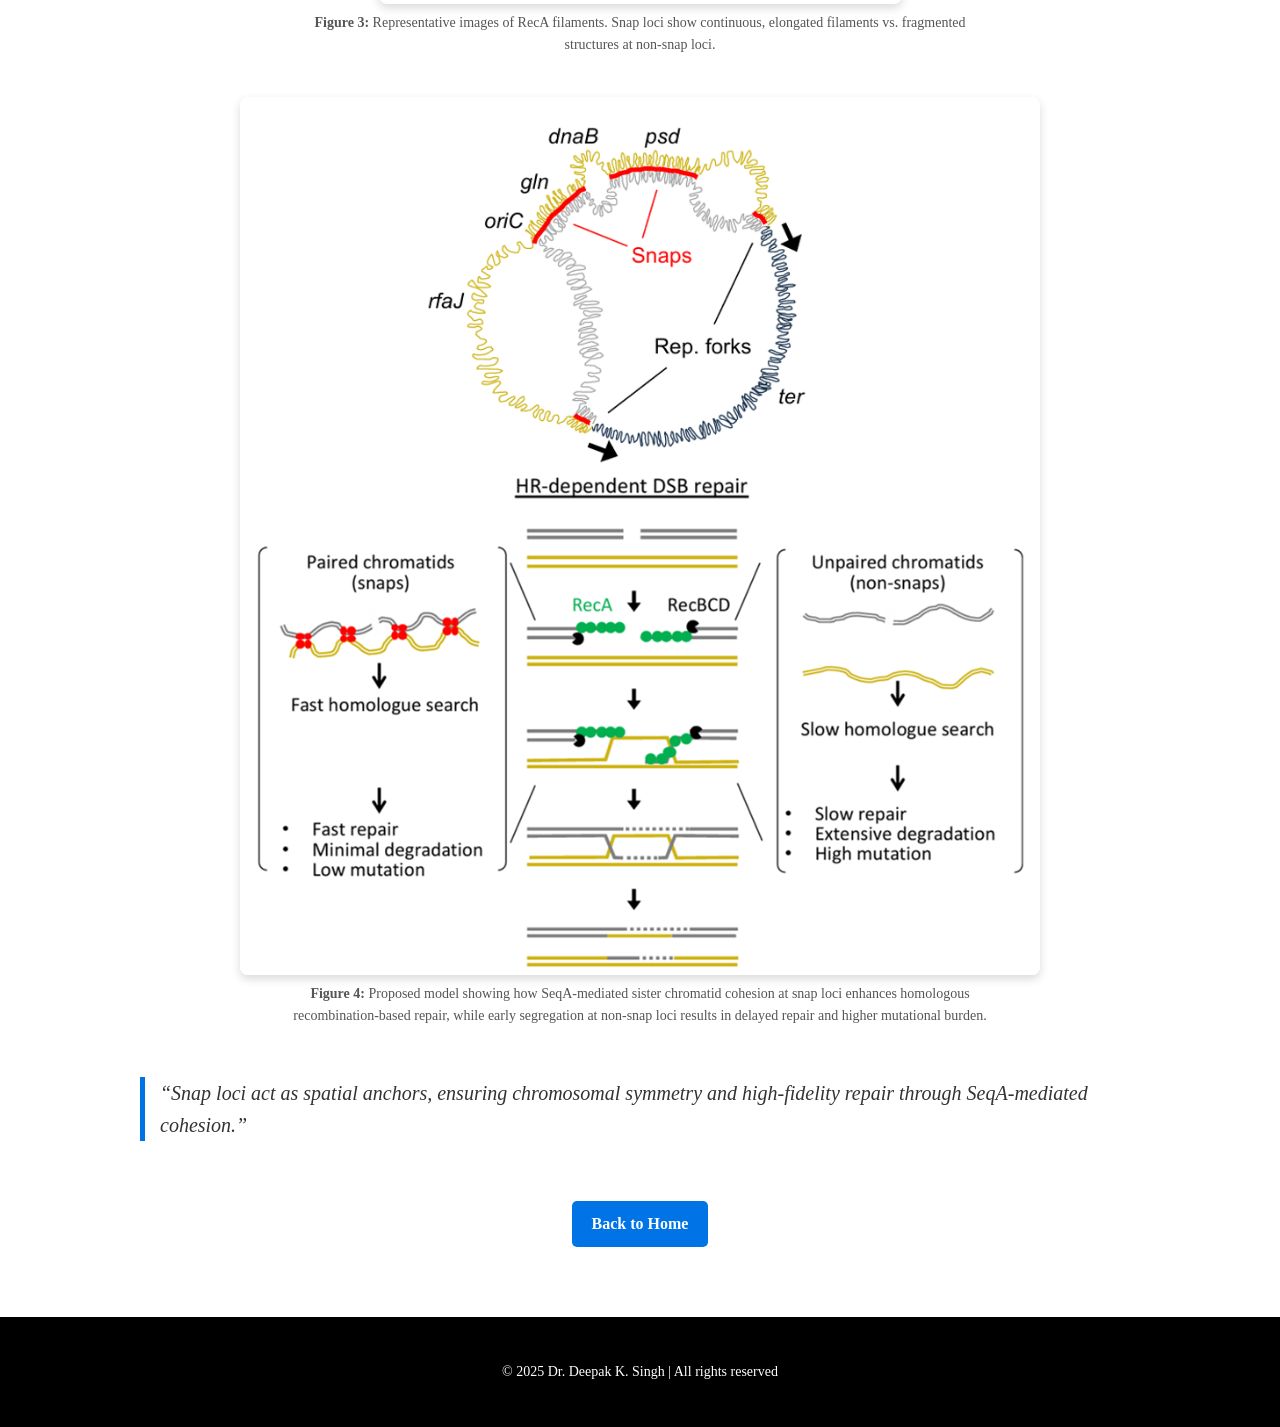
==== commit c77029bb: "Update projects.html" ====
--- a/projects.html
+++ b/projects.html
@@ -47,7 +47,7 @@
       margin: 40px 0;
     }
     .figure img {
-      max-width: 100%;
+      max-width: 80%;
       border-radius: 8px;
       box-shadow: 0 4px 10px rgba(0,0,0,0.15);
     }
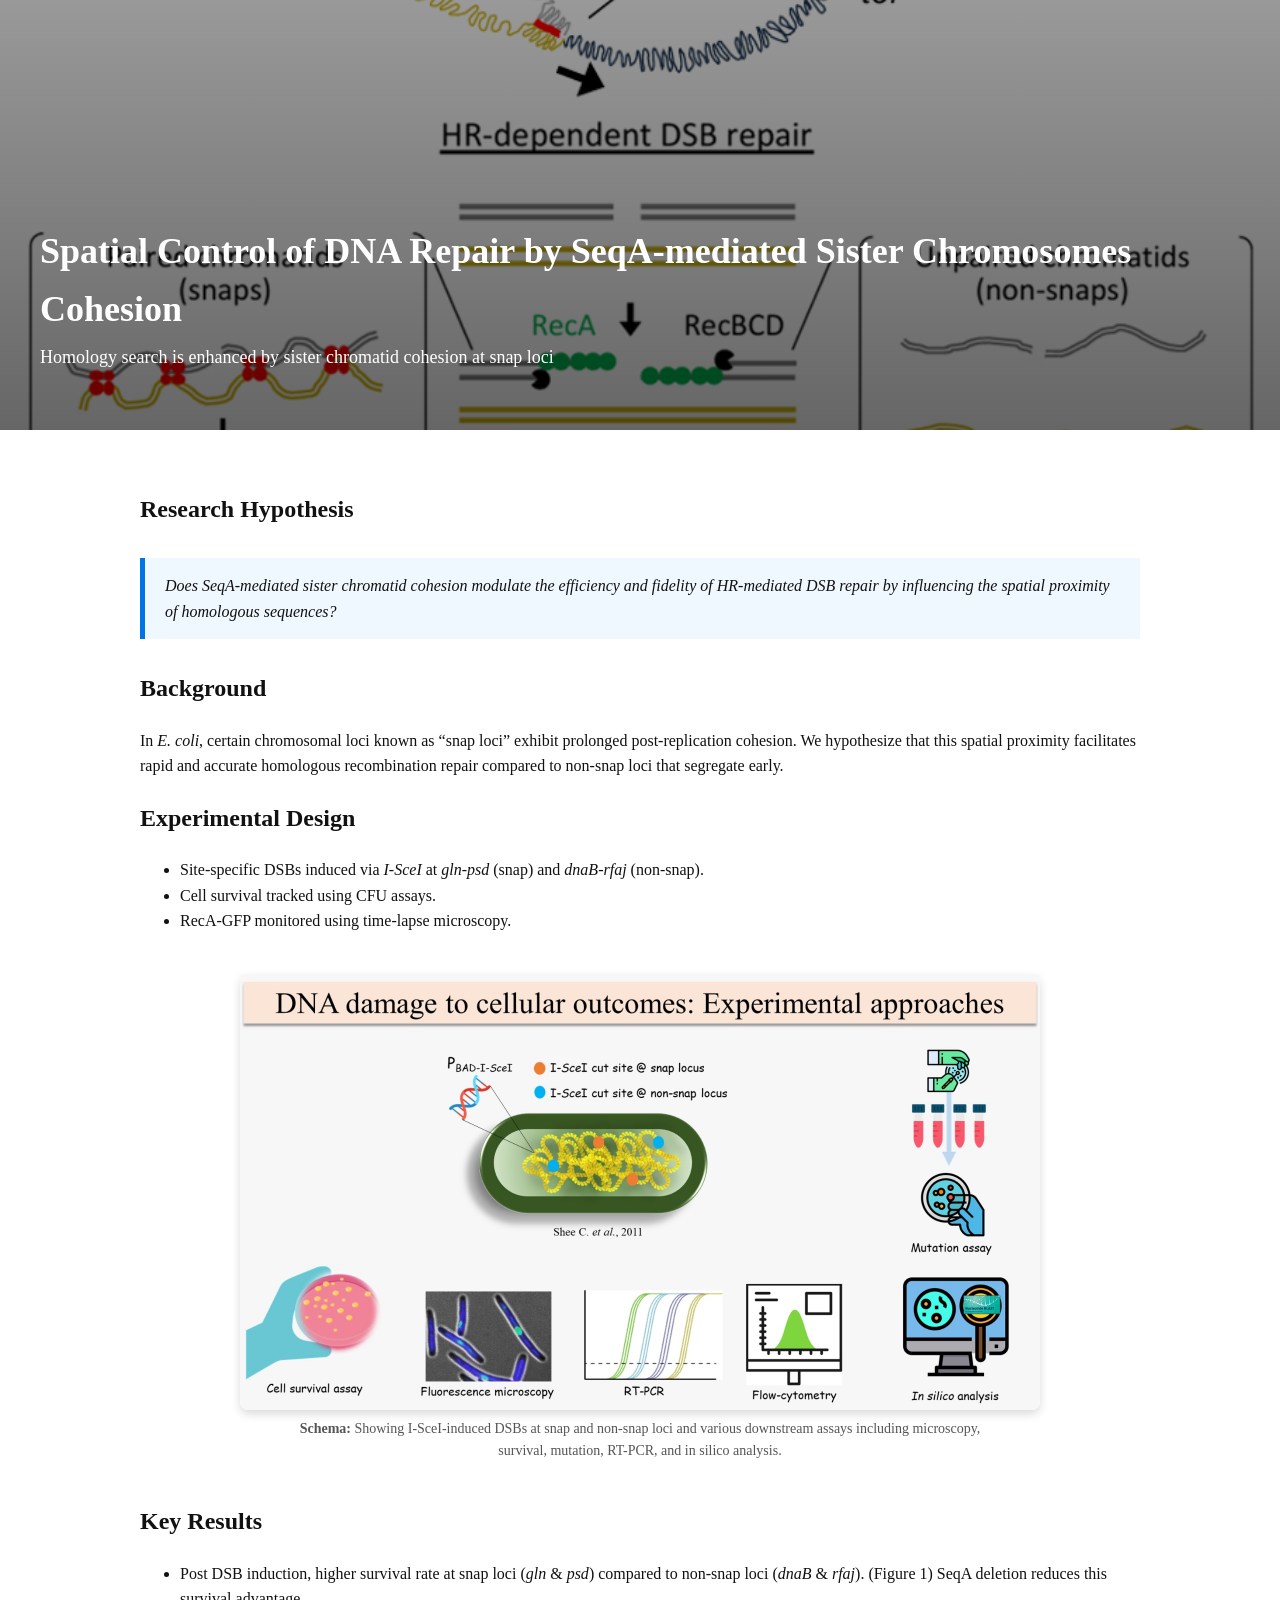
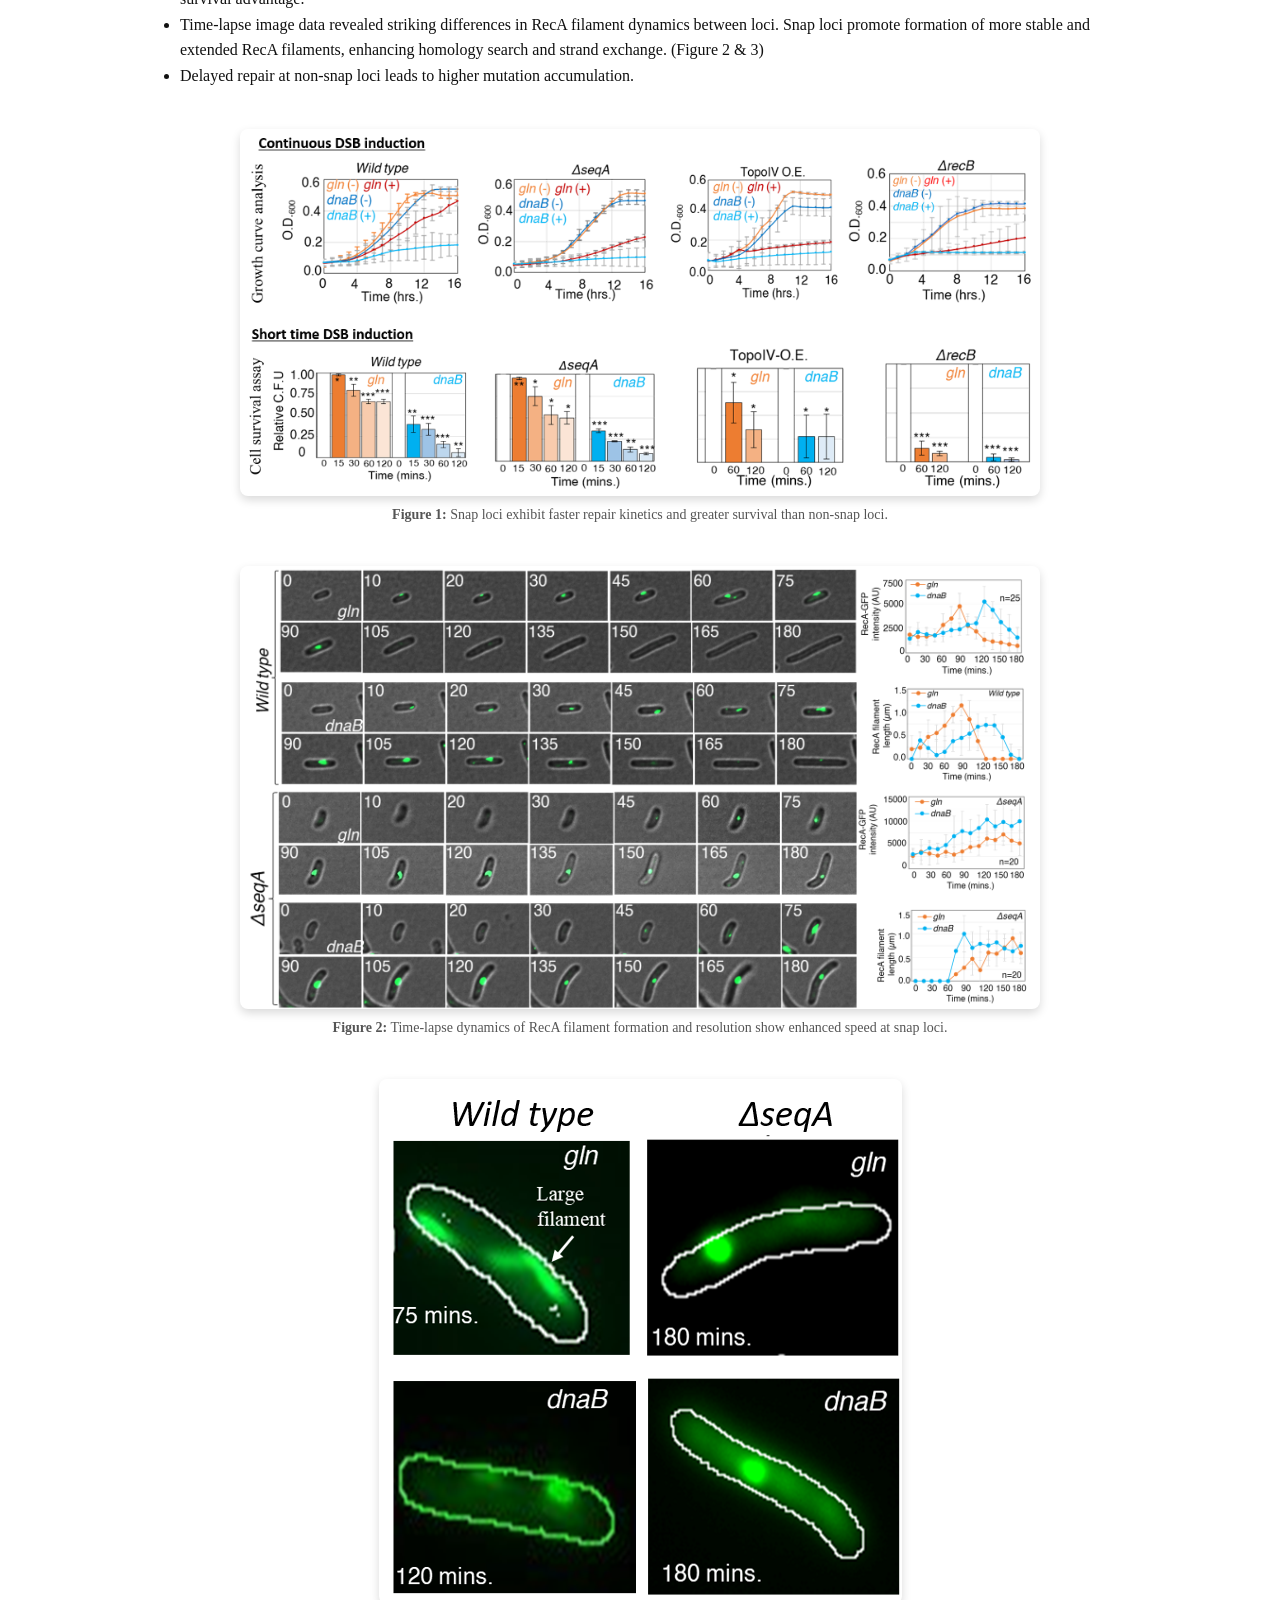
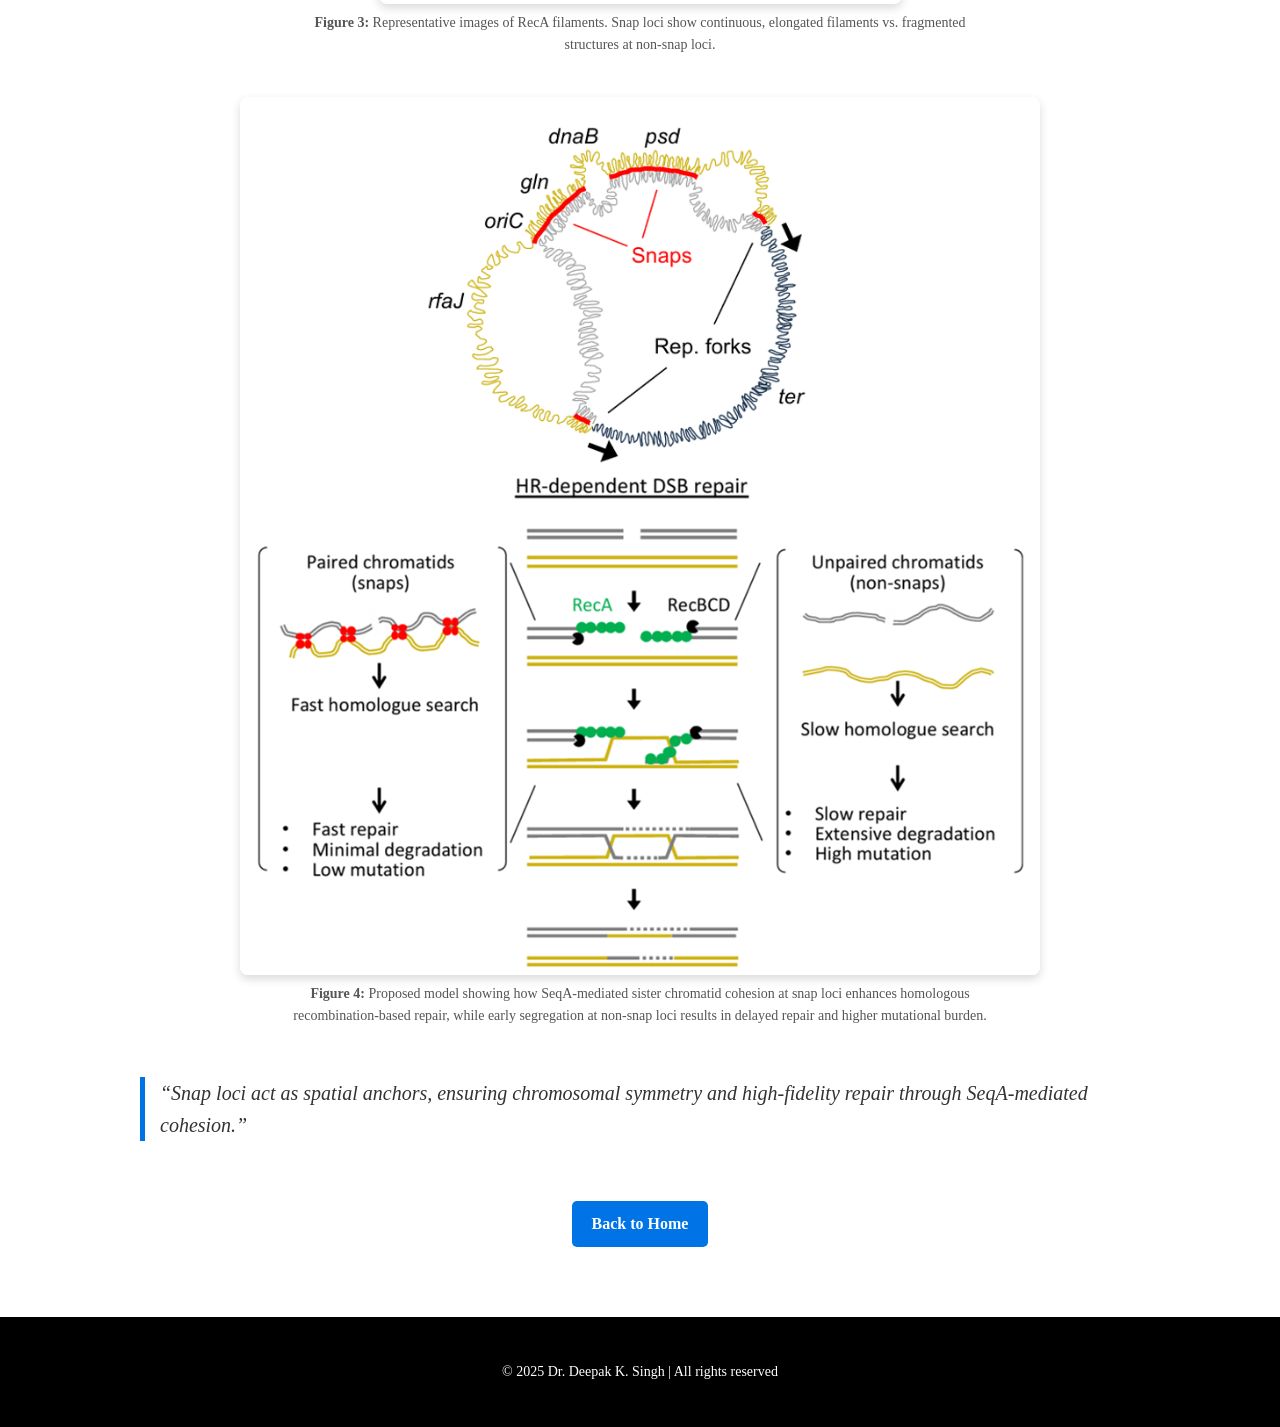
==== commit 29338c6c: "Update projects.html" ====
--- a/projects.html
+++ b/projects.html
@@ -113,7 +113,7 @@
 
     <div class="figure">
       <img src="experiment design.jpeg" alt="Experimental Overview">
-      <p><strong>Figure:</strong> Schematic showing I-SceI-induced DSBs at snap and non-snap loci and various downstream assays including microscopy, survival, mutation, RT-PCR, and in silico analysis.</p>
+      <p><strong>Schema:</strong> Showing I-SceI-induced DSBs at snap and non-snap loci and various downstream assays including microscopy, survival, mutation, RT-PCR, and in silico analysis.</p>
     </div>
 
     <h2>Key Results</h2>
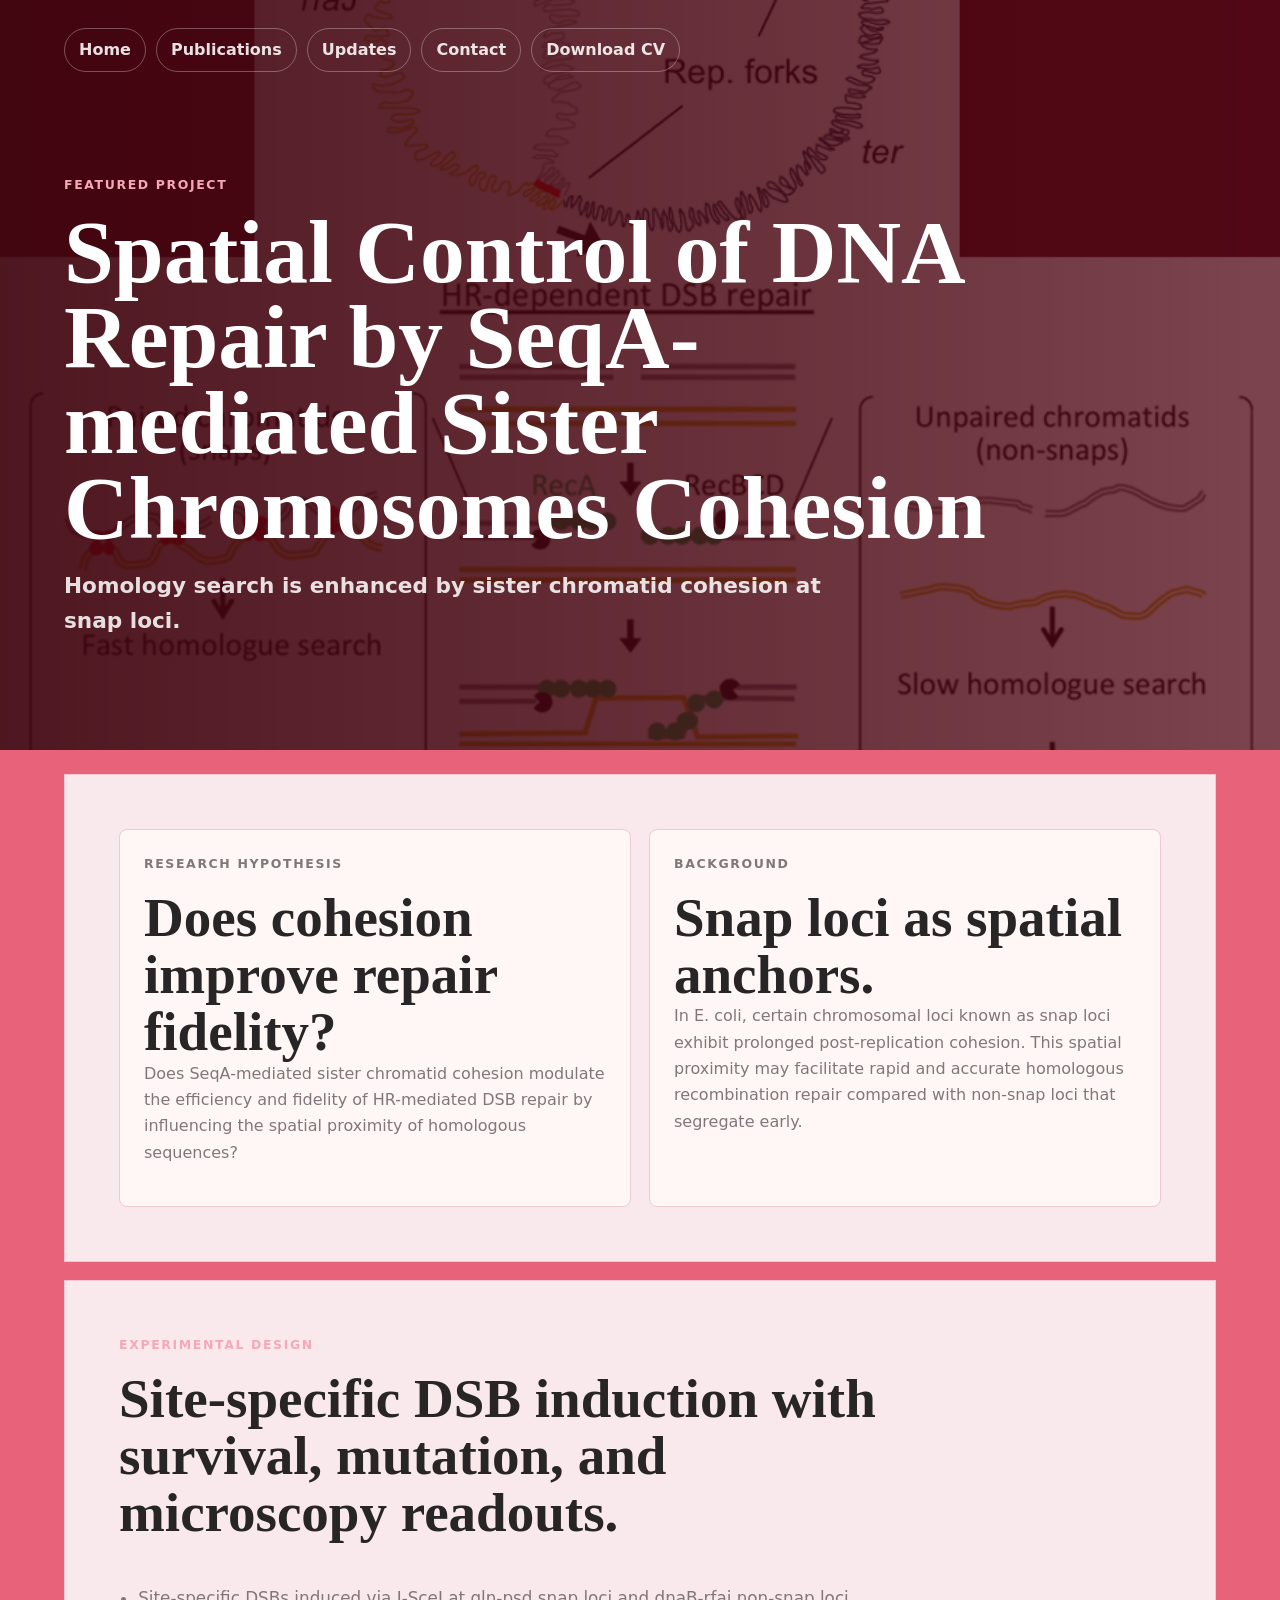
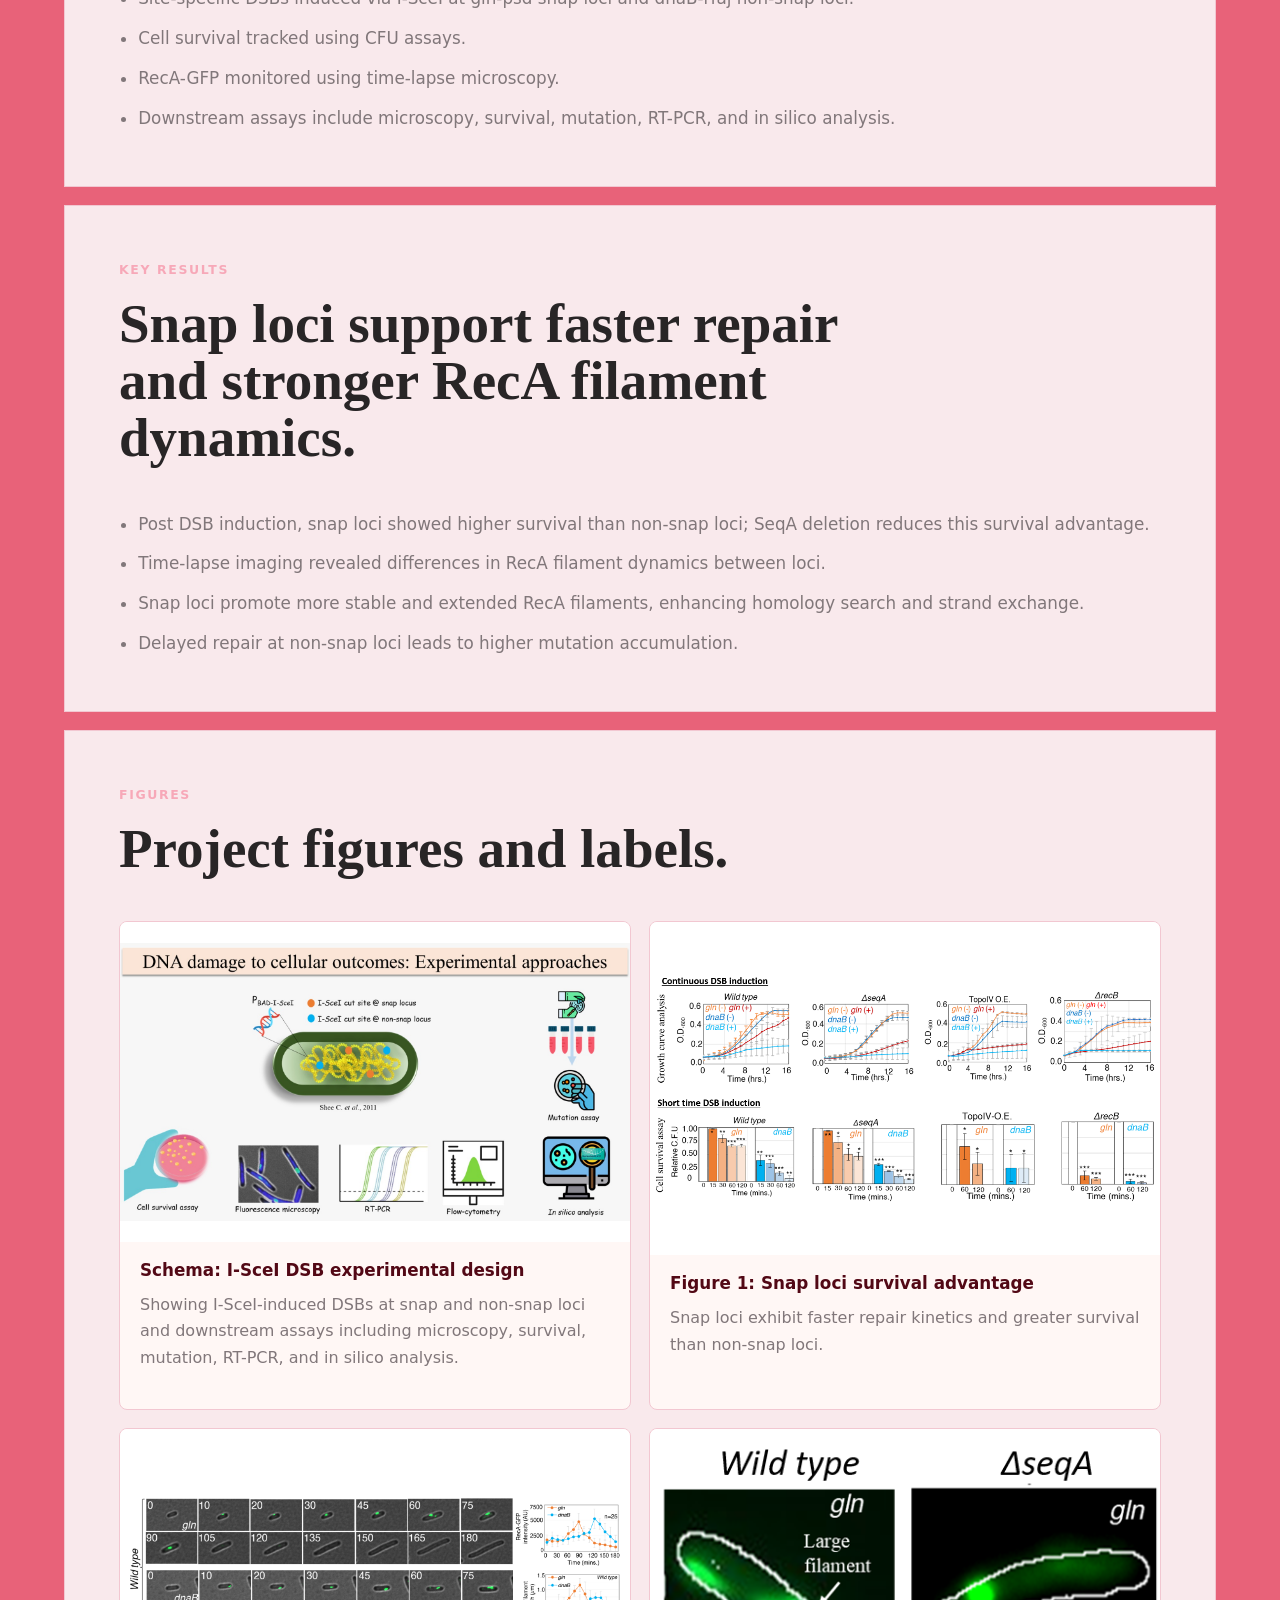
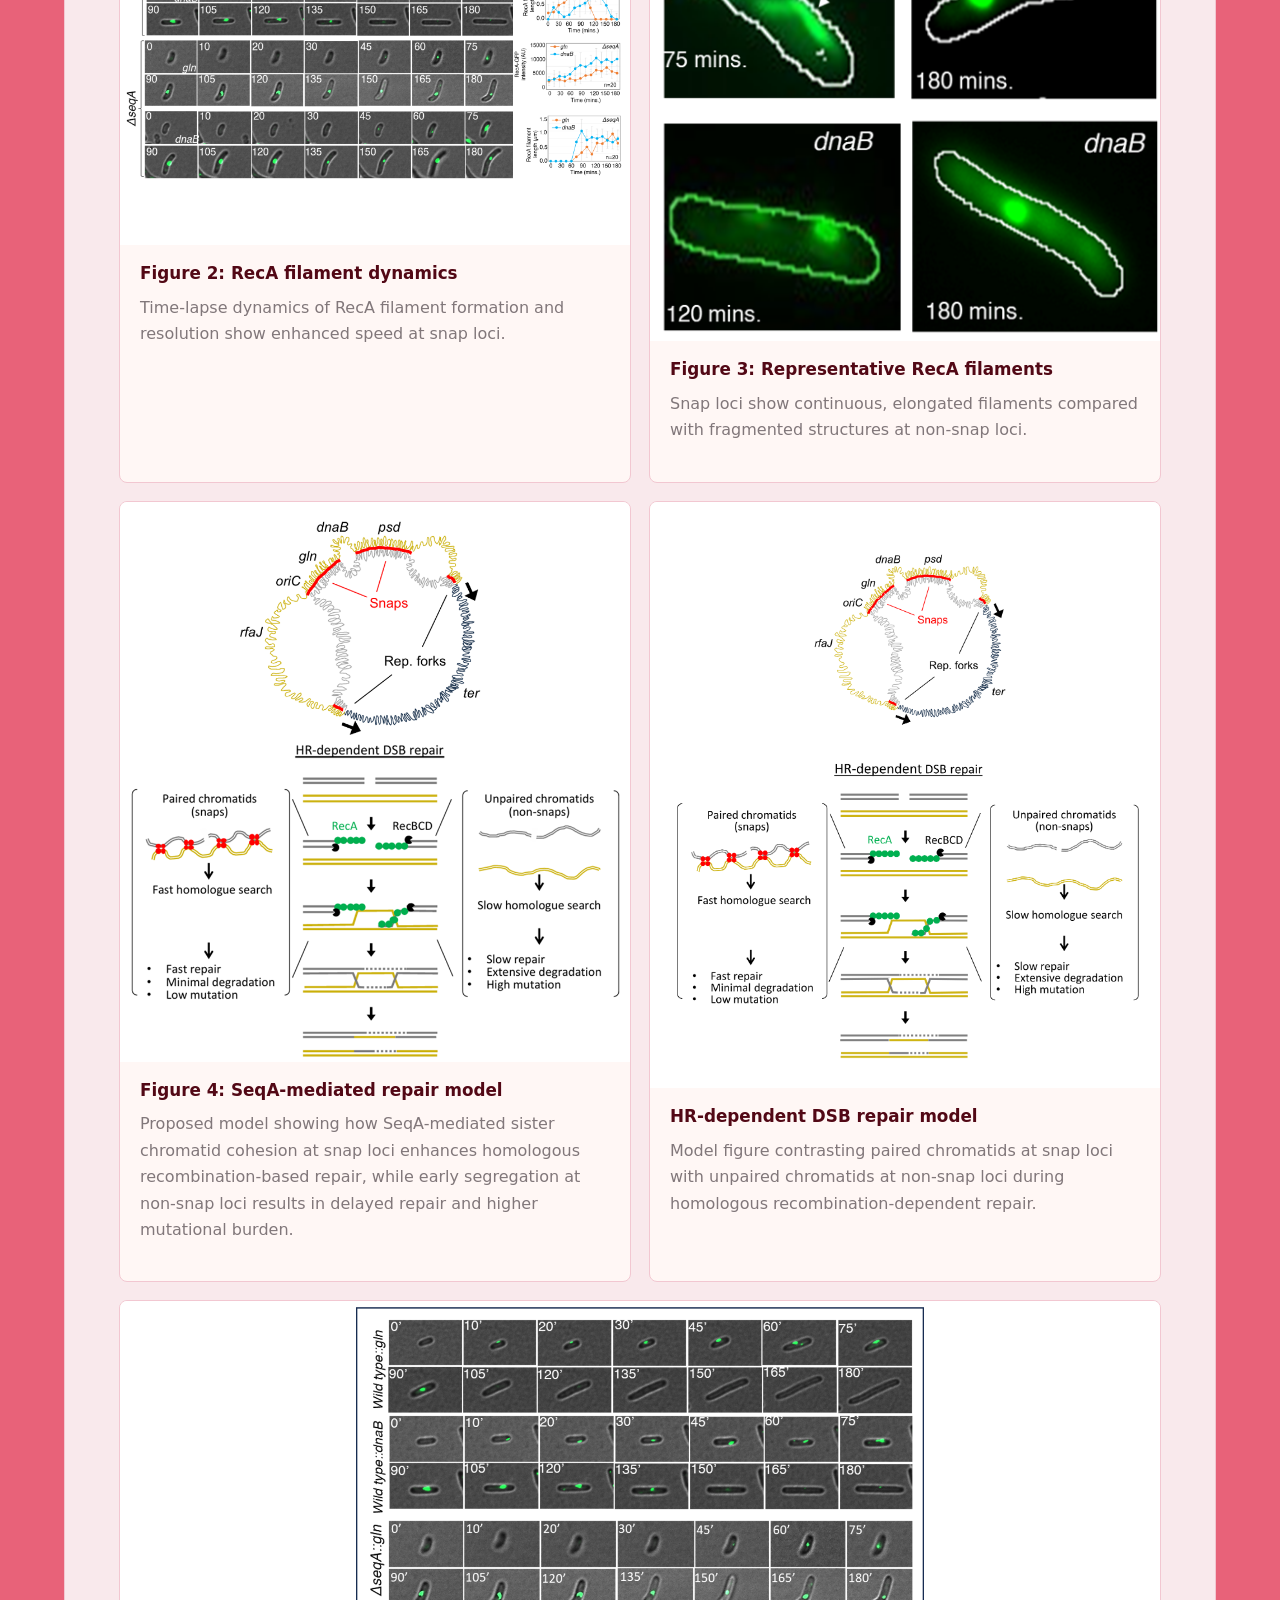
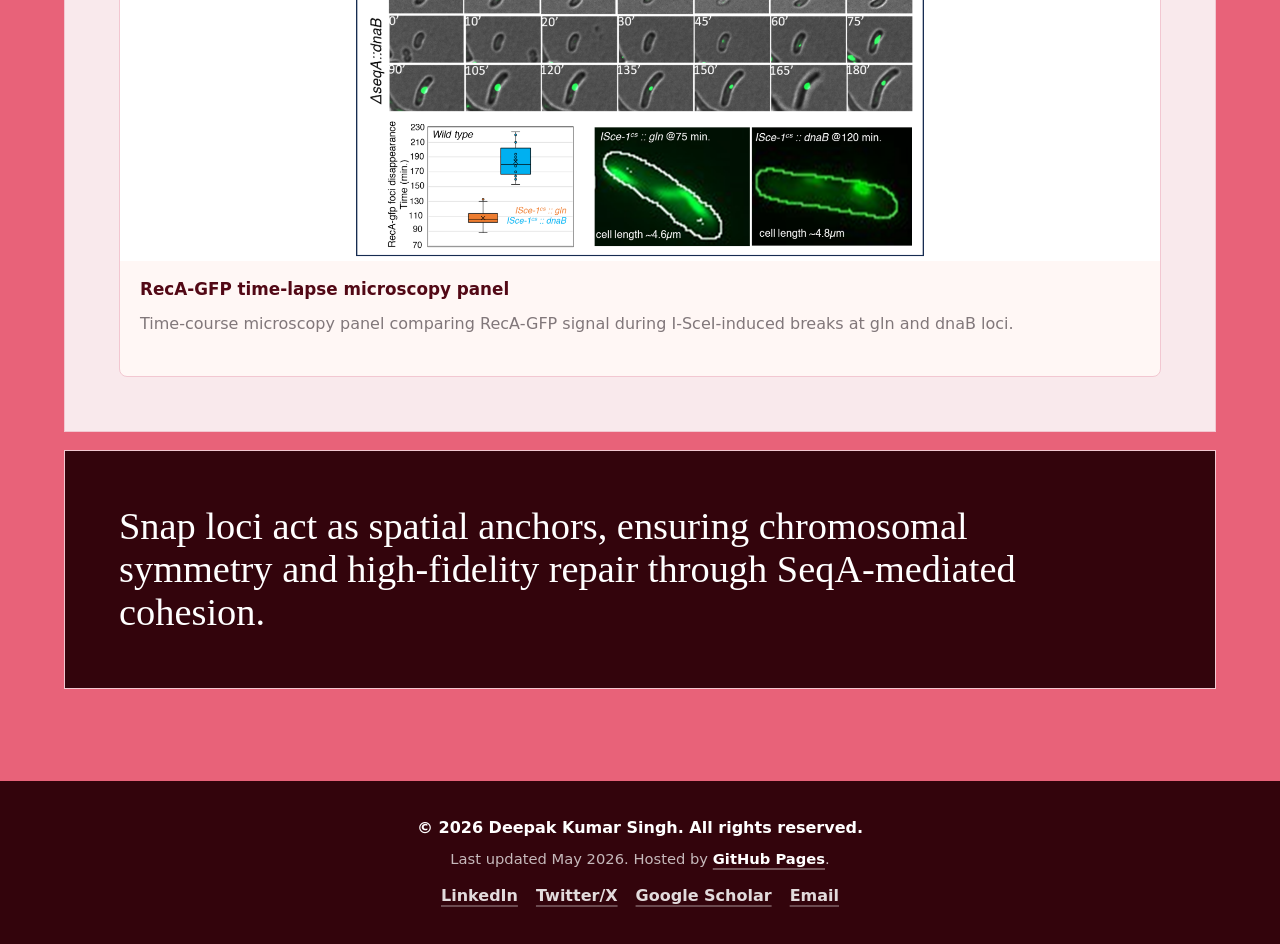
==== commit 19b45229: "Add files via upload" ====
--- a/projects.html
+++ b/projects.html
@@ -1,159 +1,201 @@
-<!DOCTYPE html>
+<!doctype html>
 <html lang="en">
-<head>
-  <meta charset="UTF-8" />
-  <meta name="viewport" content="width=device-width, initial-scale=1.0"/>
-  <title>SeqA Project - Dr. Deepak K. Singh</title>
-  <style>
-    body {
-      font-family: Georgia, serif;
-      margin: 0;
-      padding: 0;
-      background-color: #fff;
-      color: #111;
-      line-height: 1.6;
-    }
-    .hero {
-      position: relative;
-      height: 350px;
-      background: linear-gradient(rgba(0,0,0,0.4), rgba(0,0,0,0.6)), url('Result 4.png') center/cover no-repeat;
-      display: flex;
-      align-items: flex-end;
-      padding: 40px;
-      color: white;
-    }
-    .hero h1 {
-      margin: 0;
-      font-size: 36px;
-    }
-    .hero p {
-      font-size: 18px;
-      margin-top: 5px;
-    }
-    .container {
-      max-width: 1000px;
-      margin: auto;
-      padding: 40px 20px;
-    }
-    blockquote {
-      background: #f0f8ff;
-      padding: 15px 20px;
-      border-left: 5px solid #0073e6;
-      font-style: italic;
-      margin: 30px 0;
-    }
-    .figure {
-      text-align: center;
-      margin: 40px 0;
-    }
-    .figure img {
-      max-width: 80%;
-      border-radius: 8px;
-      box-shadow: 0 4px 10px rgba(0,0,0,0.15);
-    }
-    .figure p {
-      font-size: 14px;
-      color: #555;
-      max-width: 700px;
-      margin: auto;
-    }
-    .quote-block {
-      font-style: italic;
-      font-size: 20px;
-      color: #333;
-      border-left: 5px solid #0073e6;
-      padding-left: 15px;
-      margin: 50px 0;
-    }
-    .back-button {
-      text-align: center;
-      margin: 60px 0 30px;
-    }
-    .back-button a {
-      display: inline-block;
-      padding: 10px 20px;
-      background-color: #0073e6;
-      color: #fff;
-      text-decoration: none;
-      border-radius: 5px;
-      font-weight: bold;
-    }
-    footer {
-      text-align: center;
-      font-size: 14px;
-      padding: 30px 0;
-      background-color: #000;
-      color: #fff;
-    }
-  </style>
-</head>
-<body>
-  <div class="hero">
-    <div>
-      <h1>Spatial Control of DNA Repair by SeqA-mediated Sister Chromosomes Cohesion</h1>
-      <p>Homology search is enhanced by sister chromatid cohesion at snap loci</p>
-    </div>
-  </div>
-
-  <div class="container">
-    <h2>Research Hypothesis</h2>
-    <blockquote>
-      Does SeqA-mediated sister chromatid cohesion modulate the efficiency and fidelity of HR-mediated DSB repair by influencing the spatial proximity of homologous sequences?
-    </blockquote>
-
-    <h2>Background</h2>
-    <p>In <i>E. coli</i>, certain chromosomal loci known as “snap loci” exhibit prolonged post-replication cohesion. We hypothesize that this spatial proximity facilitates rapid and accurate homologous recombination repair compared to non-snap loci that segregate early.</p>
-
-    <h2>Experimental Design</h2>
-    <ul>
-      <li>Site-specific DSBs induced via <i>I-SceI</i> at <i>gln</i>-<i>psd</i> (snap) and <i>dnaB</i>-<i>rfaj</i> (non-snap).</li>
-      <li>Cell survival tracked using CFU assays.</li>
-      <li>RecA-GFP monitored using time-lapse microscopy.</li>
-    </ul>
-
-    <div class="figure">
-      <img src="experiment design.jpeg" alt="Experimental Overview">
-      <p><strong>Schema:</strong> Showing I-SceI-induced DSBs at snap and non-snap loci and various downstream assays including microscopy, survival, mutation, RT-PCR, and in silico analysis.</p>
-    </div>
-
-    <h2>Key Results</h2>
-    <ul>
-      <li>Post DSB induction, higher survival rate at snap loci (<i>gln</i> & <i>psd</i>) compared to non-snap loci (<i>dnaB</i> & <i>rfaj</i>). (Figure 1) SeqA deletion reduces this survival advantage.</li>
-      <li>Time-lapse image data revealed striking differences in RecA filament dynamics between loci. Snap loci promote formation of more stable and extended RecA filaments, enhancing homology search and strand exchange. (Figure 2 & 3)</li>
-      <li>Delayed repair at non-snap loci leads to higher mutation accumulation.</li>
-    </ul>
-
-    <div class="figure">
-      <img src="Result 1.png" alt="Result 1">
-      <p><strong>Figure 1:</strong> Snap loci exhibit faster repair kinetics and greater survival than non-snap loci.</p>
-    </div>
-
-    <div class="figure">
-      <img src="Result 2.png" alt="Result 2">
-      <p><strong>Figure 2:</strong> Time-lapse dynamics of RecA filament formation and resolution show enhanced speed at snap loci.</p>
-    </div>
-
-    <div class="figure">
-      <img src="Result 3.png" alt="Result 3">
-      <p><strong>Figure 3:</strong> Representative images of RecA filaments. Snap loci show continuous, elongated filaments vs. fragmented structures at non-snap loci.</p>
-    </div>
-
-    <div class="figure">
-      <img src="Result 4.png" alt="Model Figure">
-      <p><strong>Figure 4:</strong> Proposed model showing how SeqA-mediated sister chromatid cohesion at snap loci enhances homologous recombination-based repair, while early segregation at non-snap loci results in delayed repair and higher mutational burden.</p>
-    </div>
-
-    <div class="quote-block">
-      “Snap loci act as spatial anchors, ensuring chromosomal symmetry and high-fidelity repair through SeqA-mediated cohesion.”
-    </div>
-
-    <div class="back-button">
-      <a href="index.html">Back to Home</a>
-    </div>
-  </div>
-
-  <footer>
-    <p>© 2025 Dr. Deepak K. Singh | All rights reserved</p>
-  </footer>
-</body>
+  <head>
+    <meta charset="utf-8">
+    <meta name="viewport" content="width=device-width, initial-scale=1">
+    <title>Projects | Deepak Kumar Singh</title>
+    <meta
+      name="description"
+      content="Project page for Deepak Kumar Singh's SeqA-mediated sister chromosome cohesion and DNA double-strand break repair research."
+    >
+    <link rel="stylesheet" href="styles.css">
+  </head>
+  <body class="project-page">
+    <header class="project-page-hero">
+      <nav class="project-page-nav" aria-label="Project page navigation">
+        <a href="index.html">Home</a>
+        <a href="index.html#publications">Publications</a>
+        <a href="index.html#updates">Updates</a>
+        <a href="index.html#contact">Contact</a>
+        <a href="assets/Deepak-Kumar-Singh-CV.pdf">Download CV</a>
+      </nav>
+      <div class="project-page-hero-inner">
+        <p class="eyebrow">Featured Project</p>
+        <h1>Spatial Control of DNA Repair by SeqA-mediated Sister Chromosomes Cohesion</h1>
+        <p>
+          Homology search is enhanced by sister chromatid cohesion at snap loci.
+        </p>
+      </div>
+    </header>
+
+    <main class="project-page-main">
+      <section class="project-detail-section">
+        <div class="project-detail-grid">
+          <article>
+            <p class="eyebrow">Research Hypothesis</p>
+            <h2>Does cohesion improve repair fidelity?</h2>
+            <p>
+              Does SeqA-mediated sister chromatid cohesion modulate the efficiency and fidelity of
+              HR-mediated DSB repair by influencing the spatial proximity of homologous sequences?
+            </p>
+          </article>
+          <article>
+            <p class="eyebrow">Background</p>
+            <h2>Snap loci as spatial anchors.</h2>
+            <p>
+              In E. coli, certain chromosomal loci known as snap loci exhibit prolonged
+              post-replication cohesion. This spatial proximity may facilitate rapid and accurate
+              homologous recombination repair compared with non-snap loci that segregate early.
+            </p>
+          </article>
+        </div>
+      </section>
+
+      <section class="project-detail-section">
+        <div class="section-heading">
+          <p class="eyebrow">Experimental Design</p>
+          <h2>Site-specific DSB induction with survival, mutation, and microscopy readouts.</h2>
+        </div>
+        <ul class="project-bullets">
+          <li>Site-specific DSBs induced via I-SceI at gln-psd snap loci and dnaB-rfaj non-snap loci.</li>
+          <li>Cell survival tracked using CFU assays.</li>
+          <li>RecA-GFP monitored using time-lapse microscopy.</li>
+          <li>Downstream assays include microscopy, survival, mutation, RT-PCR, and in silico analysis.</li>
+        </ul>
+      </section>
+
+      <section class="project-detail-section">
+        <div class="section-heading">
+          <p class="eyebrow">Key Results</p>
+          <h2>Snap loci support faster repair and stronger RecA filament dynamics.</h2>
+        </div>
+        <ul class="project-bullets">
+          <li>Post DSB induction, snap loci showed higher survival than non-snap loci; SeqA deletion reduces this survival advantage.</li>
+          <li>Time-lapse imaging revealed differences in RecA filament dynamics between loci.</li>
+          <li>Snap loci promote more stable and extended RecA filaments, enhancing homology search and strand exchange.</li>
+          <li>Delayed repair at non-snap loci leads to higher mutation accumulation.</li>
+        </ul>
+      </section>
+
+      <section class="project-detail-section">
+        <div class="section-heading">
+          <p class="eyebrow">Figures</p>
+          <h2>Project figures and labels.</h2>
+        </div>
+        <div class="project-figure-grid">
+          <article class="project-figure-card">
+            <a href="assets/experiment-design.jpeg" target="_blank" rel="noopener">
+              <img src="assets/experiment-design.jpeg" alt="Experimental design for site-specific double-strand break repair assays">
+            </a>
+            <div>
+              <h3>Schema: I-SceI DSB experimental design</h3>
+              <p>
+                Showing I-SceI-induced DSBs at snap and non-snap loci and downstream assays
+                including microscopy, survival, mutation, RT-PCR, and in silico analysis.
+              </p>
+            </div>
+          </article>
+
+          <article class="project-figure-card">
+            <a href="assets/result-1.png" target="_blank" rel="noopener">
+              <img src="assets/result-1.png" alt="Snap loci repair kinetics and survival result">
+            </a>
+            <div>
+              <h3>Figure 1: Snap loci survival advantage</h3>
+              <p>
+                Snap loci exhibit faster repair kinetics and greater survival than non-snap loci.
+              </p>
+            </div>
+          </article>
+
+          <article class="project-figure-card">
+            <a href="assets/result-2.png" target="_blank" rel="noopener">
+              <img src="assets/result-2.png" alt="RecA filament formation and resolution dynamics">
+            </a>
+            <div>
+              <h3>Figure 2: RecA filament dynamics</h3>
+              <p>
+                Time-lapse dynamics of RecA filament formation and resolution show enhanced speed
+                at snap loci.
+              </p>
+            </div>
+          </article>
+
+          <article class="project-figure-card">
+            <a href="assets/result-3.png" target="_blank" rel="noopener">
+              <img src="assets/result-3.png" alt="Representative RecA filament microscopy images">
+            </a>
+            <div>
+              <h3>Figure 3: Representative RecA filaments</h3>
+              <p>
+                Snap loci show continuous, elongated filaments compared with fragmented structures
+                at non-snap loci.
+              </p>
+            </div>
+          </article>
+
+          <article class="project-figure-card">
+            <a href="assets/result-4.png" target="_blank" rel="noopener">
+              <img src="assets/result-4.png" alt="Proposed model of SeqA-mediated sister chromatid cohesion">
+            </a>
+            <div>
+              <h3>Figure 4: SeqA-mediated repair model</h3>
+              <p>
+                Proposed model showing how SeqA-mediated sister chromatid cohesion at snap loci
+                enhances homologous recombination-based repair, while early segregation at non-snap
+                loci results in delayed repair and higher mutational burden.
+              </p>
+            </div>
+          </article>
+
+          <article class="project-figure-card">
+            <a href="assets/project2-icon1.png" target="_blank" rel="noopener">
+              <img src="assets/project2-icon1.png" alt="HR-dependent double-strand break repair model">
+            </a>
+            <div>
+              <h3>HR-dependent DSB repair model</h3>
+              <p>
+                Model figure contrasting paired chromatids at snap loci with unpaired chromatids at
+                non-snap loci during homologous recombination-dependent repair.
+              </p>
+            </div>
+          </article>
+
+          <article class="project-figure-card project-figure-wide">
+            <a href="assets/project2-icon2.png" target="_blank" rel="noopener">
+              <img src="assets/project2-icon2.png" alt="RecA-GFP time-lapse microscopy panel">
+            </a>
+            <div>
+              <h3>RecA-GFP time-lapse microscopy panel</h3>
+              <p>
+                Time-course microscopy panel comparing RecA-GFP signal during I-SceI-induced breaks
+                at gln and dnaB loci.
+              </p>
+            </div>
+          </article>
+        </div>
+      </section>
+
+      <section class="project-quote">
+        <p>
+          Snap loci act as spatial anchors, ensuring chromosomal symmetry and high-fidelity repair
+          through SeqA-mediated cohesion.
+        </p>
+      </section>
+    </main>
+
+    <footer class="site-footer project-page-footer">
+      <p class="footer-meta">&copy; 2026 Deepak Kumar Singh. All rights reserved.</p>
+      <p class="footer-hosting">
+        Last updated May 2026. Hosted by
+        <a href="https://pages.github.com/" target="_blank" rel="noopener">GitHub Pages</a>.
+      </p>
+      <nav class="footer-social-links" aria-label="Footer social links">
+        <a href="https://www.linkedin.com/in/deepak-singh-96671079/" target="_blank" rel="noopener">LinkedIn</a>
+        <a href="https://x.com/Rush_toDeep" target="_blank" rel="noopener">Twitter/X</a>
+        <a href="https://scholar.google.com/citations?user=BtL_ucIAAAAJ&amp;hl=en" target="_blank" rel="noopener">Google Scholar</a>
+        <a href="mailto:deepbio24@gmail.com">Email</a>
+      </nav>
+    </footer>
+  </body>
 </html>
--- a/styles.css
+++ b/styles.css
@@ -0,0 +1,1407 @@
+:root {
+  --wine: #520815;
+  --wine-deep: #33040c;
+  --rose: #faeef1;
+  --rose-strong: #e86279;
+  --rose-border: #f2c7d1;
+  --cream: #fff7f5;
+  --ink: #282526;
+  --muted: #81777a;
+  --paper: #f9e9ec;
+  --line: #ead1d7;
+  --white: #ffffff;
+  --shadow: 0 26px 70px rgba(70, 11, 24, 0.18);
+}
+
+* {
+  box-sizing: border-box;
+}
+
+html {
+  scroll-behavior: smooth;
+}
+
+body {
+  margin: 0;
+  background: var(--rose-strong);
+  color: var(--ink);
+  font-family: Inter, ui-sans-serif, system-ui, -apple-system, BlinkMacSystemFont, "Segoe UI", sans-serif;
+  line-height: 1.65;
+}
+
+a {
+  color: inherit;
+  text-decoration: none;
+}
+
+.site-shell {
+  position: relative;
+  z-index: 1;
+  display: grid;
+  min-height: 100vh;
+  grid-template-columns: minmax(300px, 360px) 1fr;
+}
+
+.profile-rail {
+  position: sticky;
+  top: 0;
+  z-index: 1;
+  height: 100vh;
+  overflow-y: auto;
+  background: var(--rose);
+  padding: 36px 28px;
+  text-align: center;
+}
+
+.brand {
+  display: inline-flex;
+  align-items: center;
+  justify-content: center;
+  width: 48px;
+  height: 48px;
+  margin-bottom: 22px;
+  border: 2px solid var(--wine);
+  border-radius: 50%;
+  color: var(--wine);
+  font-weight: 900;
+  letter-spacing: 0;
+}
+
+.profile-photo {
+  display: block;
+  width: min(190px, 72vw);
+  aspect-ratio: 1;
+  margin: 0 auto 34px;
+  border-radius: 50%;
+  object-fit: cover;
+  object-position: 50% 20%;
+  box-shadow: 0 18px 36px rgba(82, 8, 21, 0.22);
+}
+
+.profile-rail h2 {
+  margin: 0 0 8px;
+  color: #51494c;
+  font-size: 1.25rem;
+  font-weight: 900;
+  text-transform: uppercase;
+}
+
+.profile-title {
+  margin: 0 0 22px;
+  color: var(--wine);
+  font-size: 0.68rem;
+  font-weight: 900;
+  letter-spacing: 0.08em;
+  white-space: nowrap;
+  text-transform: uppercase;
+}
+
+.profile-copy {
+  margin: 0 auto 26px;
+  max-width: 285px;
+  color: var(--muted);
+  font-size: 1rem;
+}
+
+.profile-actions {
+  display: grid;
+  gap: 10px;
+  margin: 0 auto 36px;
+  max-width: 210px;
+}
+
+.social-toggles {
+  display: flex;
+  justify-content: center;
+  gap: 10px;
+  margin: 0 auto 34px;
+}
+
+.social-toggles a {
+  display: inline-flex;
+  width: 48px;
+  height: 32px;
+  align-items: center;
+  justify-content: center;
+  border: 1px solid #e56a80;
+  border-radius: 999px;
+  background: rgba(255, 247, 245, 0.58);
+  color: var(--wine);
+  transition: transform 180ms ease, background 180ms ease, color 180ms ease;
+}
+
+.social-toggles a:hover,
+.social-toggles a:focus-visible {
+  background: var(--wine);
+  color: var(--white);
+  transform: translateY(-2px);
+}
+
+.social-toggles svg {
+  width: 18px;
+  height: 18px;
+  fill: none;
+  stroke: currentColor;
+  stroke-linecap: round;
+  stroke-linejoin: round;
+  stroke-width: 2;
+}
+
+.button {
+  display: inline-flex;
+  min-height: 46px;
+  align-items: center;
+  justify-content: center;
+  border: 1px solid transparent;
+  border-radius: 999px;
+  padding: 10px 18px;
+  font-weight: 900;
+  transition: transform 180ms ease, background 180ms ease, border-color 180ms ease;
+}
+
+.button:hover,
+.button:focus-visible {
+  transform: translateY(-2px);
+}
+
+.button.outline {
+  border-color: #f06f86;
+  color: #e2536d;
+}
+
+.button.primary {
+  background: var(--wine);
+  color: var(--white);
+}
+
+.button.secondary {
+  border-color: #ecaeba;
+  background: var(--cream);
+  color: var(--wine);
+}
+
+.side-list {
+  border-top: 1px dashed #d8bcc4;
+}
+
+.side-list a {
+  display: flex;
+  min-height: 58px;
+  align-items: center;
+  justify-content: space-between;
+  border-bottom: 1px dashed #d8bcc4;
+  color: #3b3437;
+  font-weight: 800;
+  text-align: left;
+}
+
+.side-list a::after {
+  color: var(--muted);
+  content: ">";
+}
+
+.page-main {
+  min-width: 0;
+}
+
+.masthead {
+  position: relative;
+  min-height: 460px;
+  overflow: hidden;
+  padding: 92px clamp(24px, 5vw, 76px) 116px;
+  background: var(--wine);
+  color: var(--white);
+  text-align: center;
+}
+
+.masthead-pattern {
+  position: absolute;
+  inset: 0;
+  opacity: 0.42;
+  background:
+    radial-gradient(ellipse at 24% 38%, rgba(232, 98, 121, 0.62) 0 5%, transparent 5.5%),
+    radial-gradient(ellipse at 78% 18%, rgba(232, 98, 121, 0.58) 0 7%, transparent 7.4%),
+    radial-gradient(ellipse at 62% 68%, rgba(232, 98, 121, 0.5) 0 8%, transparent 8.4%),
+    linear-gradient(35deg, transparent 20%, rgba(232, 98, 121, 0.26) 20.5% 22%, transparent 22.5%),
+    linear-gradient(145deg, transparent 27%, rgba(232, 98, 121, 0.24) 27.5% 29%, transparent 29.5%),
+    repeating-linear-gradient(90deg, rgba(255, 255, 255, 0.04) 0 1px, transparent 1px 84px);
+  animation: grid-drift 18s linear infinite;
+}
+
+.research-animation {
+  position: absolute;
+  inset: 0;
+  z-index: 0;
+  overflow: hidden;
+  pointer-events: none;
+}
+
+.research-animation::before,
+.research-animation::after {
+  position: absolute;
+  content: "";
+}
+
+.research-animation::before {
+  inset: 12%;
+  border: 1px solid rgba(255, 225, 229, 0.08);
+  border-radius: 50%;
+  box-shadow:
+    0 0 0 82px rgba(255, 255, 255, 0.018),
+    0 0 0 164px rgba(255, 255, 255, 0.014);
+  animation: scope-breathe 9s ease-in-out infinite;
+}
+
+.research-animation::after {
+  top: -30%;
+  left: 48%;
+  width: 1px;
+  height: 150%;
+  background: linear-gradient(180deg, transparent, rgba(255, 220, 225, 0.26), transparent);
+  transform: rotate(26deg);
+  animation: scan-line 7s ease-in-out infinite;
+}
+
+.dna-helix {
+  position: absolute;
+  width: 250px;
+  height: 420px;
+  opacity: 0.72;
+  filter: drop-shadow(0 0 18px rgba(247, 168, 184, 0.18));
+}
+
+.dna-helix-left {
+  top: 30px;
+  left: clamp(18px, 7vw, 120px);
+  transform: rotate(-22deg);
+  animation: helix-float-left 12s ease-in-out infinite;
+}
+
+.dna-helix-right {
+  right: clamp(-18px, 4vw, 80px);
+  bottom: -66px;
+  transform: rotate(20deg) scale(0.86);
+  animation: helix-float-right 14s ease-in-out infinite;
+}
+
+.dna-helix span {
+  position: absolute;
+  left: 50%;
+  width: 152px;
+  height: 2px;
+  border-radius: 999px;
+  background: linear-gradient(90deg, rgba(255, 231, 236, 0.18), rgba(255, 231, 236, 0.8), rgba(255, 231, 236, 0.18));
+  transform: translateX(-50%) rotate(var(--turn)) scaleX(var(--scale));
+  transform-origin: center;
+  animation: rung-pulse 3.8s ease-in-out infinite;
+  animation-delay: var(--delay);
+}
+
+.dna-helix span::before,
+.dna-helix span::after {
+  position: absolute;
+  top: 50%;
+  width: 12px;
+  height: 12px;
+  border-radius: 50%;
+  background: #f7a8b8;
+  box-shadow: 0 0 20px rgba(247, 168, 184, 0.42);
+  content: "";
+  transform: translateY(-50%);
+}
+
+.dna-helix span::before {
+  left: -5px;
+}
+
+.dna-helix span::after {
+  right: -5px;
+}
+
+.dna-helix span:nth-child(1) {
+  top: 8%;
+  --turn: -28deg;
+  --scale: 0.74;
+  --delay: 0s;
+}
+
+.dna-helix span:nth-child(2) {
+  top: 15%;
+  --turn: -16deg;
+  --scale: 0.88;
+  --delay: 0.12s;
+}
+
+.dna-helix span:nth-child(3) {
+  top: 22%;
+  --turn: -6deg;
+  --scale: 1;
+  --delay: 0.24s;
+}
+
+.dna-helix span:nth-child(4) {
+  top: 29%;
+  --turn: 8deg;
+  --scale: 0.95;
+  --delay: 0.36s;
+}
+
+.dna-helix span:nth-child(5) {
+  top: 36%;
+  --turn: 20deg;
+  --scale: 0.8;
+  --delay: 0.48s;
+}
+
+.dna-helix span:nth-child(6) {
+  top: 43%;
+  --turn: 30deg;
+  --scale: 0.68;
+  --delay: 0.6s;
+}
+
+.dna-helix span:nth-child(7) {
+  top: 50%;
+  --turn: 20deg;
+  --scale: 0.8;
+  --delay: 0.72s;
+}
+
+.dna-helix span:nth-child(8) {
+  top: 57%;
+  --turn: 8deg;
+  --scale: 0.95;
+  --delay: 0.84s;
+}
+
+.dna-helix span:nth-child(9) {
+  top: 64%;
+  --turn: -6deg;
+  --scale: 1;
+  --delay: 0.96s;
+}
+
+.dna-helix span:nth-child(10) {
+  top: 71%;
+  --turn: -16deg;
+  --scale: 0.88;
+  --delay: 1.08s;
+}
+
+.dna-helix span:nth-child(11) {
+  top: 78%;
+  --turn: -28deg;
+  --scale: 0.74;
+  --delay: 1.2s;
+}
+
+.dna-helix span:nth-child(12) {
+  top: 85%;
+  --turn: -36deg;
+  --scale: 0.58;
+  --delay: 1.32s;
+}
+
+.cell-field,
+.cell {
+  position: absolute;
+}
+
+.cell {
+  border: 1px solid rgba(255, 224, 230, 0.2);
+  border-radius: 48% 52% 58% 42%;
+  background:
+    radial-gradient(circle at 40% 36%, rgba(255, 255, 255, 0.2), transparent 18%),
+    radial-gradient(circle at 58% 58%, rgba(247, 168, 184, 0.45), transparent 28%),
+    rgba(247, 168, 184, 0.12);
+  box-shadow: inset 0 0 20px rgba(255, 255, 255, 0.08), 0 0 24px rgba(247, 168, 184, 0.14);
+  animation: cell-drift 11s ease-in-out infinite;
+}
+
+.cell-a {
+  top: 17%;
+  left: 24%;
+  width: 62px;
+  height: 48px;
+  animation-delay: 0s;
+}
+
+.cell-b {
+  top: 66%;
+  left: 17%;
+  width: 96px;
+  height: 68px;
+  animation-delay: -3s;
+}
+
+.cell-c {
+  top: 19%;
+  right: 18%;
+  width: 74px;
+  height: 56px;
+  animation-delay: -1.5s;
+}
+
+.cell-d {
+  right: 30%;
+  bottom: 15%;
+  width: 54px;
+  height: 42px;
+  animation-delay: -5s;
+}
+
+.cell-e {
+  top: 43%;
+  right: 8%;
+  width: 110px;
+  height: 76px;
+  animation-delay: -6s;
+}
+
+.cell-f {
+  top: 8%;
+  left: 48%;
+  width: 44px;
+  height: 34px;
+  animation-delay: -8s;
+}
+
+.repair-pulse {
+  position: absolute;
+  top: 47%;
+  left: 48%;
+  width: 18px;
+  height: 18px;
+  border-radius: 50%;
+  background: #ffd7df;
+  box-shadow: 0 0 0 0 rgba(255, 215, 223, 0.48);
+  animation: repair-signal 3.4s ease-out infinite;
+}
+
+.masthead > *:not(.masthead-pattern, .research-animation) {
+  position: relative;
+  z-index: 1;
+}
+
+.eyebrow {
+  margin: 0 0 14px;
+  color: #f7a8b8;
+  font-size: 0.78rem;
+  font-weight: 900;
+  letter-spacing: 0.13em;
+  text-transform: uppercase;
+}
+
+h1,
+h2,
+h3,
+p {
+  margin-top: 0;
+}
+
+h1 {
+  margin-bottom: 18px;
+  font-family: Georgia, "Times New Roman", serif;
+  font-size: clamp(3.2rem, 7vw, 6.2rem);
+  line-height: 0.95;
+  letter-spacing: 0;
+}
+
+h2 {
+  margin-bottom: 0;
+  font-family: Georgia, "Times New Roman", serif;
+  font-size: clamp(2.1rem, 4.3vw, 4.15rem);
+  line-height: 1.04;
+  letter-spacing: 0;
+}
+
+h3 {
+  margin-bottom: 10px;
+  font-size: 1.05rem;
+  line-height: 1.3;
+}
+
+.masthead-subtitle {
+  max-width: 980px;
+  margin: 0 auto 44px;
+  color: rgba(255, 255, 255, 0.82);
+  font-size: clamp(1.05rem, 2.1vw, 1.35rem);
+  font-weight: 800;
+}
+
+.masthead-role {
+  width: fit-content;
+  margin: -4px auto 16px;
+  border: 1px solid rgba(255, 255, 255, 0.22);
+  border-radius: 999px;
+  padding: 8px 16px;
+  background: rgba(255, 255, 255, 0.08);
+  color: #ffd7df;
+  font-size: 0.88rem;
+  font-weight: 900;
+  letter-spacing: 0.06em;
+  text-transform: uppercase;
+}
+
+.tab-nav {
+  display: flex;
+  flex-wrap: wrap;
+  justify-content: center;
+  gap: 12px;
+}
+
+.tab-nav a {
+  min-width: 104px;
+  border: 1px solid rgba(255, 255, 255, 0.22);
+  border-radius: 999px;
+  padding: 9px 16px;
+  color: rgba(255, 255, 255, 0.86);
+  font-size: 0.82rem;
+  font-weight: 900;
+  text-transform: uppercase;
+}
+
+.tab-nav a:hover,
+.tab-nav a:focus-visible {
+  background: rgba(255, 255, 255, 0.13);
+  color: var(--white);
+}
+
+.content {
+  padding: 0 clamp(24px, 5vw, 76px) 44px;
+}
+
+.feature-card,
+.section,
+.contact-section {
+  max-width: 1180px;
+  margin-right: auto;
+  margin-left: auto;
+  background: var(--paper);
+}
+
+.feature-card {
+  position: relative;
+  margin-top: -78px;
+  padding: clamp(30px, 5vw, 58px);
+  box-shadow: var(--shadow);
+}
+
+.section,
+.contact-section {
+  padding: clamp(38px, 5vw, 62px) clamp(28px, 5vw, 56px);
+}
+
+.section + .section,
+.contact-section {
+  margin-top: 18px;
+}
+
+.feature-heading,
+.section-heading {
+  max-width: 820px;
+  margin-bottom: clamp(24px, 4vw, 44px);
+}
+
+.intro-grid,
+.focus-grid,
+.education-grid {
+  display: grid;
+  gap: 18px;
+  grid-template-columns: repeat(auto-fit, minmax(210px, 1fr));
+}
+
+.intro-grid article,
+.focus-card,
+.education-grid article,
+.publication-list article,
+.timeline-item {
+  border: 1px solid var(--rose-border);
+  border-radius: 8px;
+  background: var(--cream);
+}
+
+.intro-grid article,
+.focus-card,
+.education-grid article {
+  padding: 24px;
+}
+
+.intro-grid p,
+.focus-card p,
+.timeline-item p,
+.publication-list p,
+.education-grid p {
+  margin-bottom: 0;
+  color: var(--muted);
+}
+
+.intro-grid a,
+.publication-list a {
+  color: var(--wine);
+  text-decoration: underline;
+  text-decoration-color: rgba(223, 72, 102, 0.36);
+  text-decoration-thickness: 2px;
+  text-underline-offset: 3px;
+}
+
+.metric {
+  display: block;
+  margin-bottom: 10px;
+  color: #df4866;
+  font-family: Georgia, "Times New Roman", serif;
+  font-size: 1.5rem;
+  font-weight: 900;
+}
+
+.focus-card:nth-child(2) h3,
+.education-grid article:nth-child(2) h3 {
+  color: var(--wine);
+}
+
+.focus-card:nth-child(3) h3,
+.education-grid article:nth-child(3) h3 {
+  color: #b43b51;
+}
+
+.timeline {
+  display: grid;
+  gap: 16px;
+}
+
+.timeline-item {
+  display: grid;
+  gap: 16px;
+  grid-template-columns: 150px 1fr;
+  padding: 24px;
+}
+
+.timeline-item time {
+  color: #df4866;
+  font-size: 0.9rem;
+  font-weight: 900;
+}
+
+.timeline-item h3,
+.timeline-item p {
+  grid-column: 2;
+}
+
+.timeline-item h3 {
+  margin-bottom: 0;
+}
+
+.skill-list {
+  display: flex;
+  flex-wrap: wrap;
+  gap: 12px;
+  margin: 0;
+  padding: 0;
+  list-style: none;
+}
+
+.skill-list li {
+  border: 1px solid var(--rose-border);
+  border-radius: 999px;
+  background: var(--cream);
+  padding: 10px 14px;
+  color: #4d4246;
+  font-weight: 800;
+}
+
+.publication-list {
+  display: grid;
+  gap: 16px;
+}
+
+.publication-list article {
+  padding: 24px;
+  border-left: 6px solid #df4866;
+}
+
+.section-actions {
+  display: flex;
+  flex-wrap: wrap;
+  gap: 12px;
+  margin-top: 20px;
+}
+
+.updates-layout {
+  display: grid;
+  gap: 18px;
+  grid-template-columns: minmax(260px, 0.8fr) 1.2fr;
+}
+
+.blog-card,
+.updates-list article {
+  border: 1px solid var(--rose-border);
+  border-radius: 8px;
+  background: var(--cream);
+}
+
+.blog-card {
+  min-height: 100%;
+  padding: 28px;
+}
+
+.update-type {
+  margin-bottom: 14px;
+  color: #df4866;
+  font-size: 0.76rem;
+  font-weight: 900;
+  letter-spacing: 0.13em;
+  text-transform: uppercase;
+}
+
+.blog-card h3 {
+  font-family: Georgia, "Times New Roman", serif;
+  font-size: clamp(1.65rem, 3vw, 2.6rem);
+  line-height: 1.05;
+}
+
+.blog-card p,
+.updates-list p {
+  color: var(--muted);
+}
+
+.updates-list {
+  display: grid;
+  gap: 14px;
+}
+
+.updates-list article {
+  display: grid;
+  gap: 8px;
+  padding: 22px;
+}
+
+.updates-list time {
+  color: #df4866;
+  font-size: 0.85rem;
+  font-weight: 900;
+}
+
+.updates-list h3,
+.updates-list p {
+  margin-bottom: 0;
+}
+
+.updates-list a {
+  width: fit-content;
+  color: var(--wine);
+  font-weight: 900;
+  text-decoration: underline;
+  text-decoration-color: rgba(223, 72, 102, 0.36);
+  text-decoration-thickness: 2px;
+  text-underline-offset: 3px;
+}
+
+.projects-section {
+  overflow: hidden;
+}
+
+.project-story {
+  display: grid;
+  gap: 28px;
+  grid-template-columns: minmax(280px, 0.86fr) 1fr;
+  align-items: center;
+  margin-bottom: 26px;
+}
+
+.project-story p {
+  color: var(--muted);
+}
+
+.project-button {
+  width: fit-content;
+  margin-top: 8px;
+  background: var(--wine);
+  color: var(--white);
+}
+
+.project-hero-image,
+.project-gallery a {
+  display: block;
+  overflow: hidden;
+  border: 1px solid var(--rose-border);
+  border-radius: 8px;
+  background: var(--cream);
+}
+
+.project-hero-image img {
+  display: block;
+  width: 100%;
+  aspect-ratio: 4 / 3;
+  object-fit: cover;
+  transition: transform 260ms ease;
+}
+
+.project-hero-image:hover img,
+.project-hero-image:focus-visible img,
+.project-gallery a:hover img,
+.project-gallery a:focus-visible img {
+  transform: scale(1.035);
+}
+
+.project-gallery {
+  display: grid;
+  gap: 16px;
+  grid-template-columns: repeat(auto-fit, minmax(190px, 1fr));
+}
+
+.project-gallery a {
+  color: var(--ink);
+}
+
+.project-gallery img {
+  display: block;
+  width: 100%;
+  aspect-ratio: 4 / 3;
+  object-fit: cover;
+  transition: transform 260ms ease;
+}
+
+.project-gallery span {
+  display: block;
+  padding: 12px 14px 14px;
+  color: #5b4047;
+  font-size: 0.88rem;
+  font-weight: 900;
+}
+
+.project-page {
+  background: var(--rose-strong);
+}
+
+.project-page-hero {
+  position: relative;
+  overflow: hidden;
+  padding: 28px clamp(18px, 5vw, 70px) clamp(54px, 7vw, 96px);
+  background: var(--wine);
+  color: var(--white);
+}
+
+.project-page-hero::before {
+  position: absolute;
+  inset: 0;
+  background:
+    linear-gradient(90deg, rgba(51, 4, 12, 0.88), rgba(82, 8, 21, 0.58)),
+    url("assets/result-4.png") center / cover no-repeat;
+  content: "";
+  opacity: 0.58;
+}
+
+.project-page-hero > * {
+  position: relative;
+  z-index: 1;
+}
+
+.project-page-nav {
+  display: flex;
+  flex-wrap: wrap;
+  gap: 10px;
+  margin-bottom: clamp(52px, 8vw, 110px);
+}
+
+.project-page-nav a {
+  border: 1px solid rgba(255, 255, 255, 0.3);
+  border-radius: 999px;
+  padding: 8px 14px;
+  color: rgba(255, 255, 255, 0.88);
+  font-weight: 900;
+}
+
+.project-page-nav a:hover,
+.project-page-nav a:focus-visible {
+  background: rgba(255, 255, 255, 0.12);
+  color: var(--white);
+}
+
+.project-page-hero-inner {
+  max-width: 1040px;
+}
+
+.project-page-hero h1 {
+  max-width: 980px;
+  font-size: clamp(3rem, 7vw, 6.3rem);
+}
+
+.project-page-hero p:not(.eyebrow) {
+  max-width: 820px;
+  color: rgba(255, 255, 255, 0.86);
+  font-size: clamp(1.05rem, 2vw, 1.35rem);
+  font-weight: 800;
+}
+
+.project-page-main {
+  padding: 24px clamp(18px, 5vw, 70px) 56px;
+}
+
+.project-detail-section,
+.project-quote {
+  max-width: 1220px;
+  margin: 0 auto 18px;
+  border: 1px solid var(--rose-border);
+  background: var(--paper);
+  padding: clamp(28px, 5vw, 54px);
+}
+
+.project-detail-grid {
+  display: grid;
+  gap: 18px;
+  grid-template-columns: repeat(2, minmax(0, 1fr));
+}
+
+.project-detail-grid article {
+  border: 1px solid var(--rose-border);
+  border-radius: 8px;
+  background: var(--cream);
+  padding: 24px;
+}
+
+.project-detail-grid p,
+.project-bullets,
+.project-figure-card p,
+.project-quote p {
+  color: var(--muted);
+}
+
+.project-bullets {
+  display: grid;
+  gap: 12px;
+  margin: 0;
+  padding-left: 1.2rem;
+  font-size: 1.05rem;
+}
+
+.project-figure-grid {
+  display: grid;
+  gap: 18px;
+  grid-template-columns: repeat(2, minmax(0, 1fr));
+}
+
+.project-figure-card {
+  display: grid;
+  overflow: hidden;
+  border: 1px solid var(--rose-border);
+  border-radius: 8px;
+  background: var(--cream);
+}
+
+.project-figure-wide {
+  grid-column: 1 / -1;
+}
+
+.project-figure-card a {
+  display: grid;
+  min-height: 320px;
+  background: #fff;
+  place-items: center;
+}
+
+.project-figure-card img {
+  display: block;
+  width: 100%;
+  max-height: 560px;
+  object-fit: contain;
+}
+
+.project-figure-card div {
+  padding: 18px 20px 22px;
+}
+
+.project-figure-card h3 {
+  color: var(--wine);
+}
+
+.project-quote {
+  background: var(--wine-deep);
+}
+
+.project-quote p {
+  max-width: 900px;
+  margin: 0;
+  color: var(--white);
+  font-family: Georgia, "Times New Roman", serif;
+  font-size: clamp(1.7rem, 3vw, 3rem);
+  line-height: 1.12;
+}
+
+.project-page-footer {
+  background: #3d0711;
+}
+
+.contact-section {
+  display: grid;
+  gap: 30px;
+  grid-template-columns: 1fr;
+  align-items: start;
+  background: var(--wine-deep);
+  color: var(--white);
+}
+
+.contact-section h2 {
+  max-width: 980px;
+  font-size: clamp(2.45rem, 5vw, 5rem);
+}
+
+.contact-section .button.secondary {
+  background: transparent;
+  color: var(--white);
+}
+
+.contact-actions {
+  display: flex;
+  flex-wrap: wrap;
+  gap: 12px;
+  justify-content: flex-start;
+  max-width: 100%;
+}
+
+.contact-actions > .button {
+  flex: 0 1 auto;
+  max-width: 100%;
+  white-space: nowrap;
+}
+
+.contact-actions > .button.primary {
+  overflow-wrap: anywhere;
+  white-space: normal;
+  text-align: center;
+}
+
+.contact-social {
+  margin: 0;
+}
+
+.contact-social a {
+  border-color: rgba(255, 255, 255, 0.4);
+  background: transparent;
+  color: var(--white);
+}
+
+.contact-social a:hover,
+.contact-social a:focus-visible {
+  background: var(--white);
+  color: var(--wine);
+}
+
+.site-footer {
+  position: relative;
+  z-index: 10;
+  margin-top: 18px;
+  padding: 34px clamp(24px, 5vw, 76px);
+  background: var(--wine-deep);
+  color: rgba(255, 255, 255, 0.86);
+  text-align: center;
+  overflow-wrap: anywhere;
+}
+
+.site-footer p {
+  max-width: 920px;
+  margin: 0;
+  margin-right: auto;
+  margin-left: auto;
+}
+
+.footer-meta {
+  color: var(--white);
+  font-weight: 900;
+}
+
+.footer-hosting {
+  margin-top: 6px !important;
+  color: rgba(255, 255, 255, 0.72);
+  font-size: 0.92rem;
+}
+
+.footer-hosting a {
+  color: var(--white);
+  font-weight: 900;
+  text-decoration: underline;
+  text-decoration-color: rgba(255, 255, 255, 0.32);
+  text-decoration-thickness: 2px;
+  text-underline-offset: 4px;
+}
+
+.footer-social-links {
+  display: flex;
+  flex-wrap: wrap;
+  justify-content: center;
+  gap: 10px 18px;
+  max-width: 920px;
+  margin-top: 12px;
+  margin-right: auto;
+  margin-left: auto;
+}
+
+.footer-social-links a {
+  color: rgba(255, 255, 255, 0.86);
+  font-weight: 800;
+  text-decoration: underline;
+  text-decoration-color: rgba(255, 255, 255, 0.28);
+  text-decoration-thickness: 2px;
+  text-underline-offset: 4px;
+}
+
+.footer-social-links a:hover,
+.footer-social-links a:focus-visible {
+  color: var(--white);
+}
+
+@keyframes grid-drift {
+  0% {
+    background-position: 0 0, 0 0, 0 0, 0 0, 0 0, 0 0;
+  }
+
+  100% {
+    background-position: 60px 24px, -42px 36px, 24px -48px, 120px 0, -80px 30px, 168px 0;
+  }
+}
+
+@keyframes scope-breathe {
+  0%,
+  100% {
+    opacity: 0.34;
+    transform: scale(0.98);
+  }
+
+  50% {
+    opacity: 0.72;
+    transform: scale(1.04);
+  }
+}
+
+@keyframes scan-line {
+  0%,
+  100% {
+    opacity: 0;
+    transform: translateX(-360px) rotate(26deg);
+  }
+
+  18%,
+  70% {
+    opacity: 1;
+  }
+
+  85% {
+    opacity: 0;
+    transform: translateX(360px) rotate(26deg);
+  }
+}
+
+@keyframes helix-float-left {
+  0%,
+  100% {
+    transform: translate3d(0, 0, 0) rotate(-22deg);
+  }
+
+  50% {
+    transform: translate3d(18px, 14px, 0) rotate(-17deg);
+  }
+}
+
+@keyframes helix-float-right {
+  0%,
+  100% {
+    transform: translate3d(0, 0, 0) rotate(20deg) scale(0.86);
+  }
+
+  50% {
+    transform: translate3d(-18px, -16px, 0) rotate(15deg) scale(0.9);
+  }
+}
+
+@keyframes rung-pulse {
+  0%,
+  100% {
+    opacity: 0.46;
+    filter: saturate(0.9);
+  }
+
+  50% {
+    opacity: 1;
+    filter: saturate(1.25);
+  }
+}
+
+@keyframes cell-drift {
+  0%,
+  100% {
+    transform: translate3d(0, 0, 0) rotate(0deg);
+  }
+
+  50% {
+    transform: translate3d(16px, -18px, 0) rotate(12deg);
+  }
+}
+
+@keyframes repair-signal {
+  0% {
+    opacity: 0.95;
+    transform: scale(0.8);
+    box-shadow: 0 0 0 0 rgba(255, 215, 223, 0.48);
+  }
+
+  70% {
+    opacity: 0;
+    transform: scale(1);
+    box-shadow: 0 0 0 82px rgba(255, 215, 223, 0);
+  }
+
+  100% {
+    opacity: 0;
+    transform: scale(0.8);
+    box-shadow: 0 0 0 0 rgba(255, 215, 223, 0);
+  }
+}
+
+@media (max-width: 980px) {
+  .site-shell {
+    grid-template-columns: 1fr;
+  }
+
+  .profile-rail {
+    position: static;
+    height: auto;
+    padding: 28px 22px;
+  }
+
+  .profile-photo {
+    width: 148px;
+    margin-bottom: 22px;
+  }
+
+  .profile-actions {
+    grid-template-columns: repeat(2, minmax(0, 1fr));
+    max-width: 420px;
+  }
+
+  .side-list {
+    display: none;
+  }
+
+  .masthead {
+    min-height: 430px;
+    padding-top: 72px;
+  }
+
+  .dna-helix-left {
+    left: -58px;
+  }
+
+  .dna-helix-right {
+    right: -78px;
+  }
+
+  .intro-grid,
+  .focus-grid,
+  .project-story,
+  .project-detail-grid,
+  .project-figure-grid,
+  .updates-layout,
+  .education-grid,
+  .contact-section {
+    grid-template-columns: 1fr;
+  }
+
+  .project-figure-wide {
+    grid-column: auto;
+  }
+
+  .contact-actions {
+    justify-content: flex-start;
+  }
+}
+
+@media (max-width: 620px) {
+  .profile-actions,
+  .timeline-item {
+    grid-template-columns: 1fr;
+  }
+
+  .timeline-item h3,
+  .timeline-item p {
+    grid-column: auto;
+  }
+
+  .masthead {
+    min-height: 450px;
+    padding: 58px 18px 96px;
+  }
+
+  .research-animation {
+    opacity: 0.68;
+  }
+
+  .dna-helix {
+    width: 210px;
+    height: 350px;
+  }
+
+  .dna-helix-left {
+    left: -116px;
+  }
+
+  .dna-helix-right {
+    right: -132px;
+  }
+
+  .cell-e,
+  .cell-f {
+    display: none;
+  }
+
+  .tab-nav a {
+    min-width: 0;
+    flex: 1 1 130px;
+  }
+
+  .content {
+    padding-right: 16px;
+    padding-left: 16px;
+  }
+
+  .feature-card,
+  .section,
+  .contact-section {
+    padding-right: 20px;
+    padding-left: 20px;
+  }
+
+  h1 {
+    font-size: clamp(2.9rem, 15vw, 4.2rem);
+  }
+
+  h2 {
+    font-size: clamp(2rem, 11vw, 2.85rem);
+  }
+
+  .button,
+  .contact-actions {
+    width: 100%;
+  }
+
+  .contact-section h2 {
+    font-size: clamp(2.25rem, 12vw, 3.6rem);
+  }
+
+  .contact-actions > .button,
+  .contact-social {
+    width: 100%;
+  }
+
+  .contact-social {
+    justify-content: flex-start;
+  }
+}
+
+@media (prefers-reduced-motion: reduce) {
+  *,
+  *::before,
+  *::after {
+    animation-duration: 0.001ms !important;
+    animation-iteration-count: 1 !important;
+    scroll-behavior: auto !important;
+  }
+}
